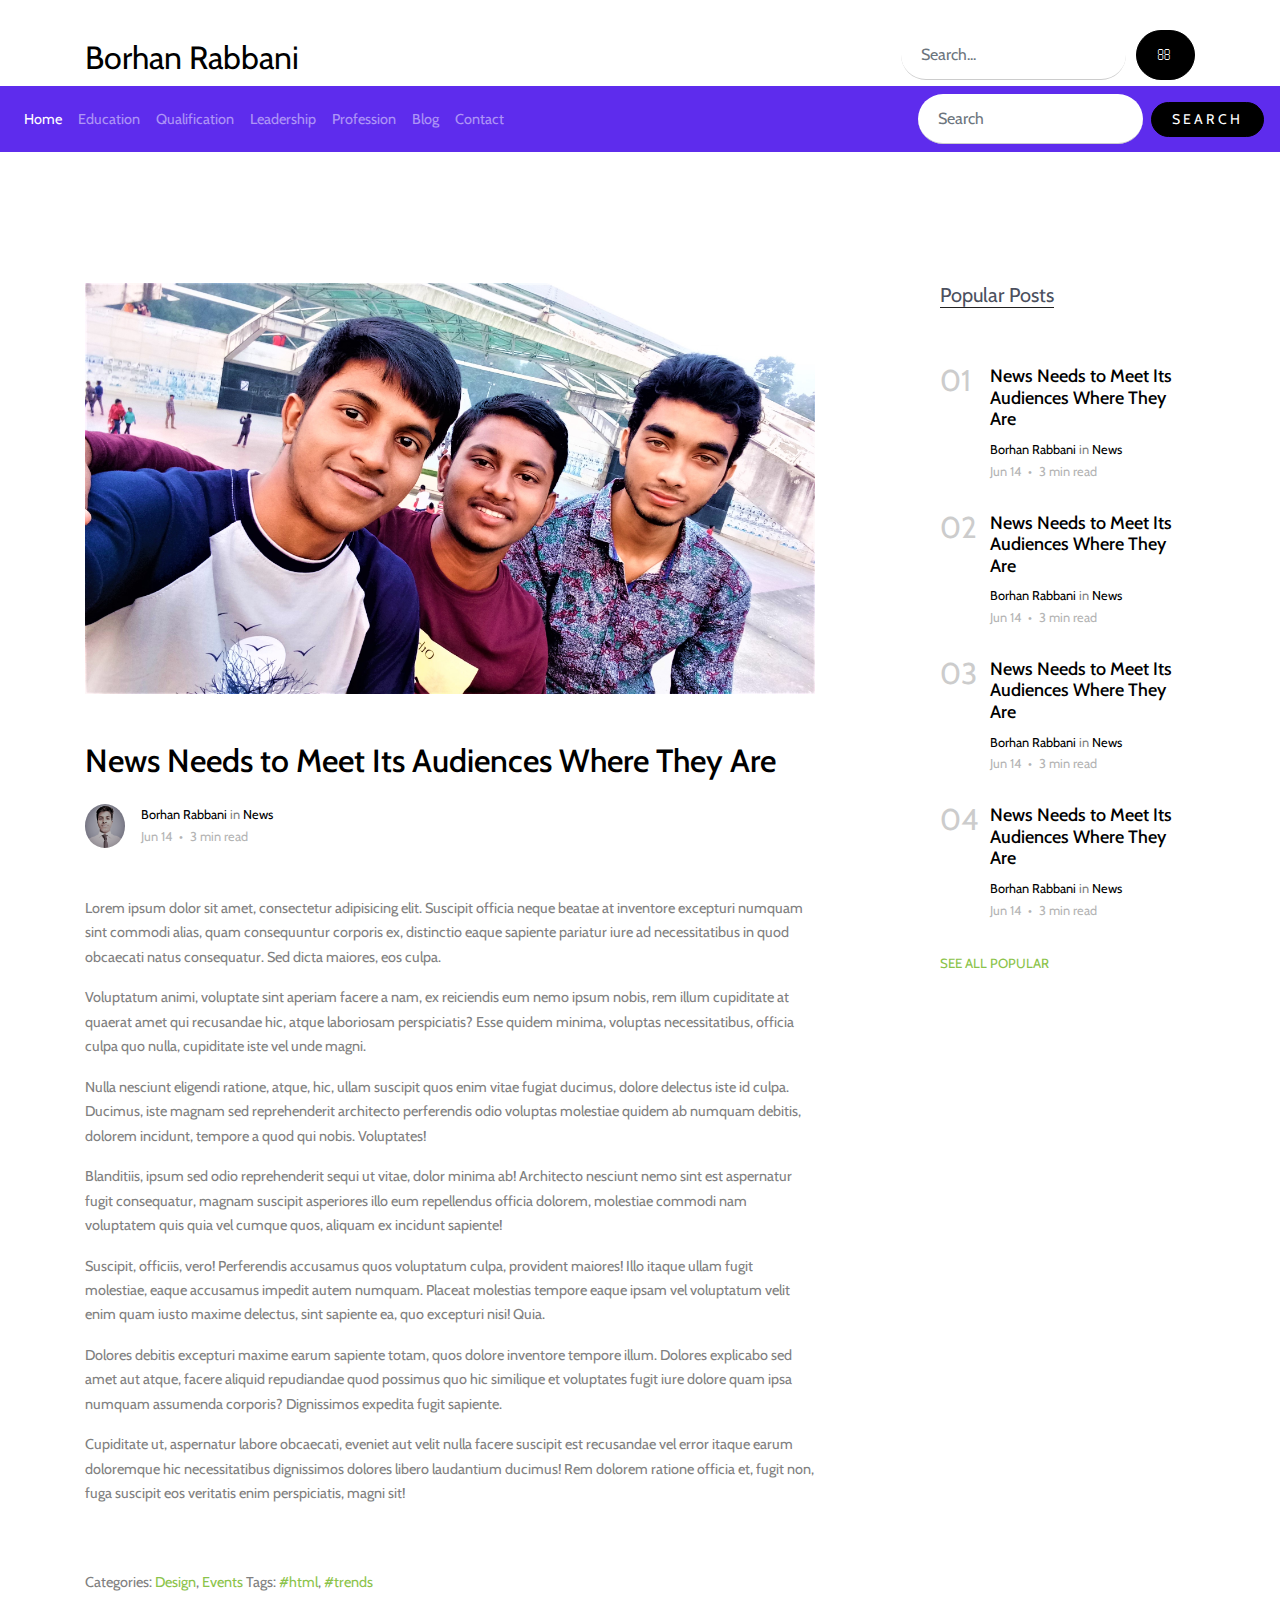
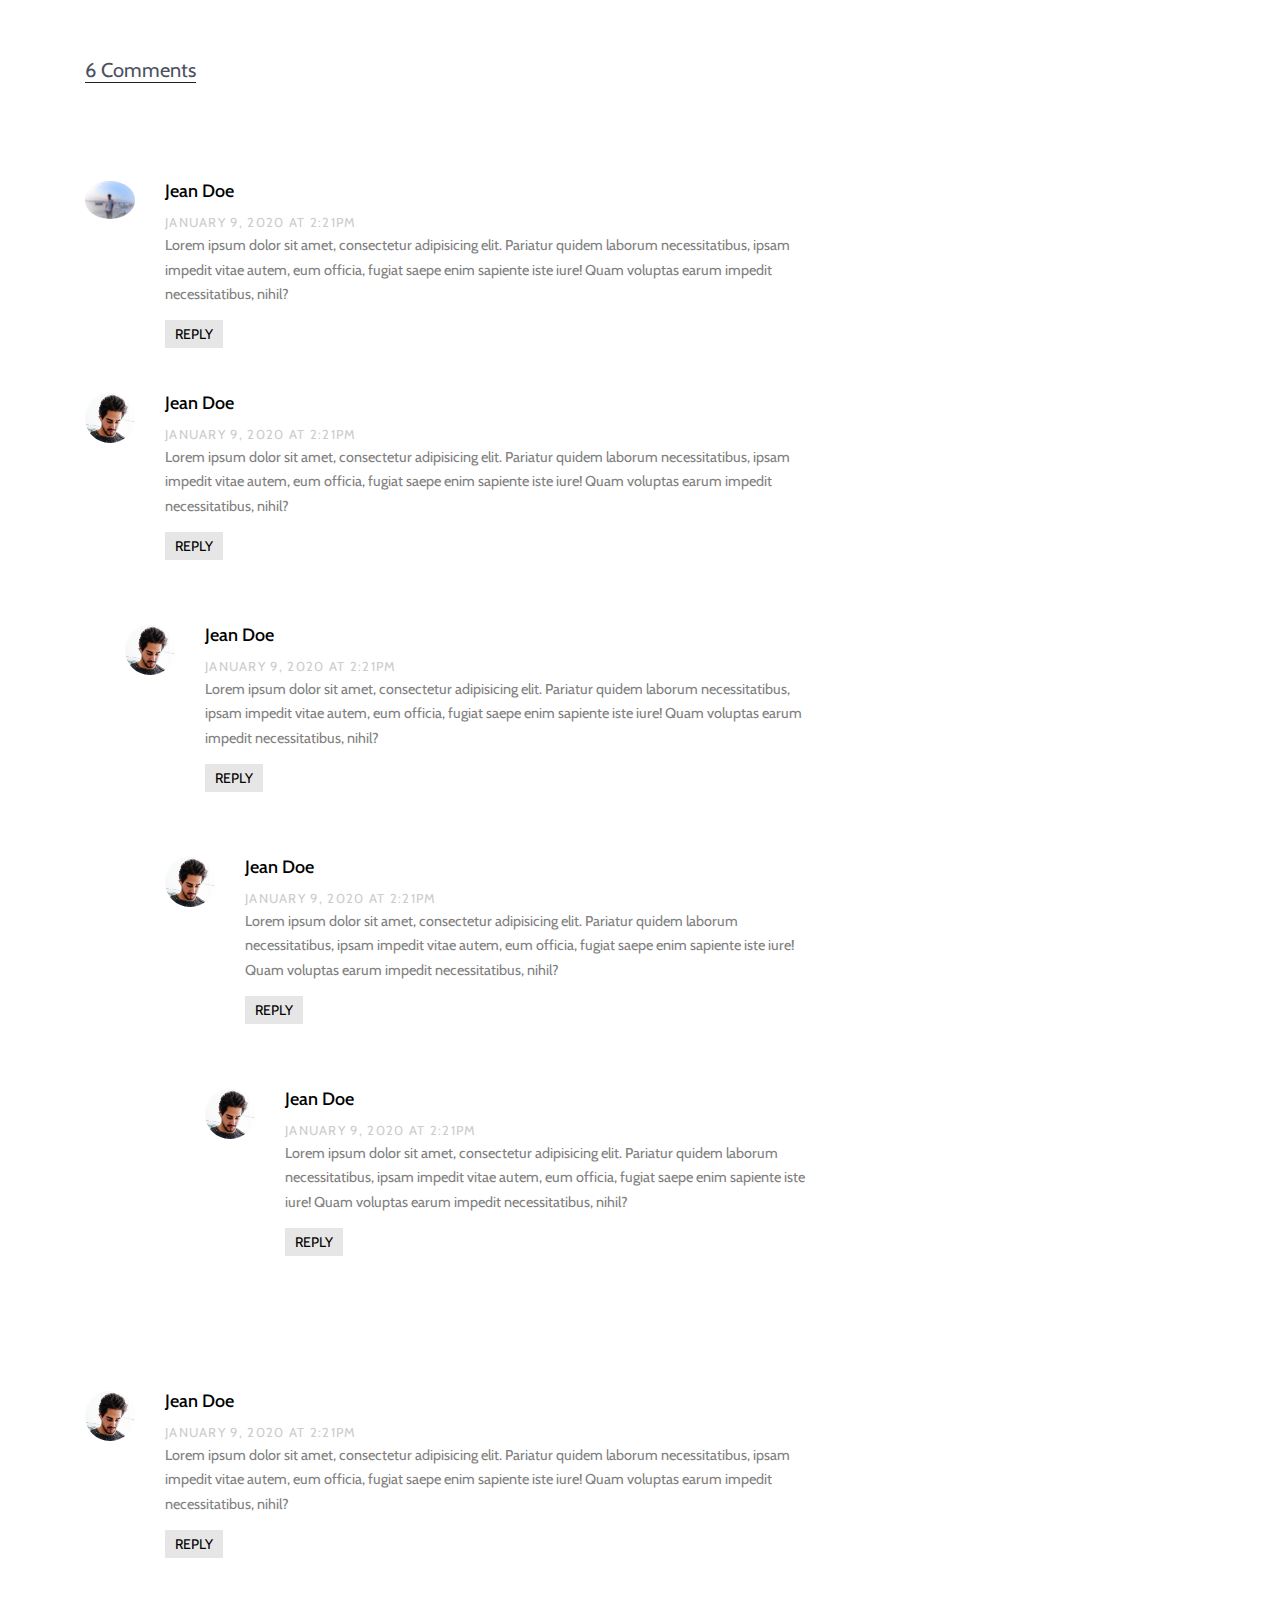
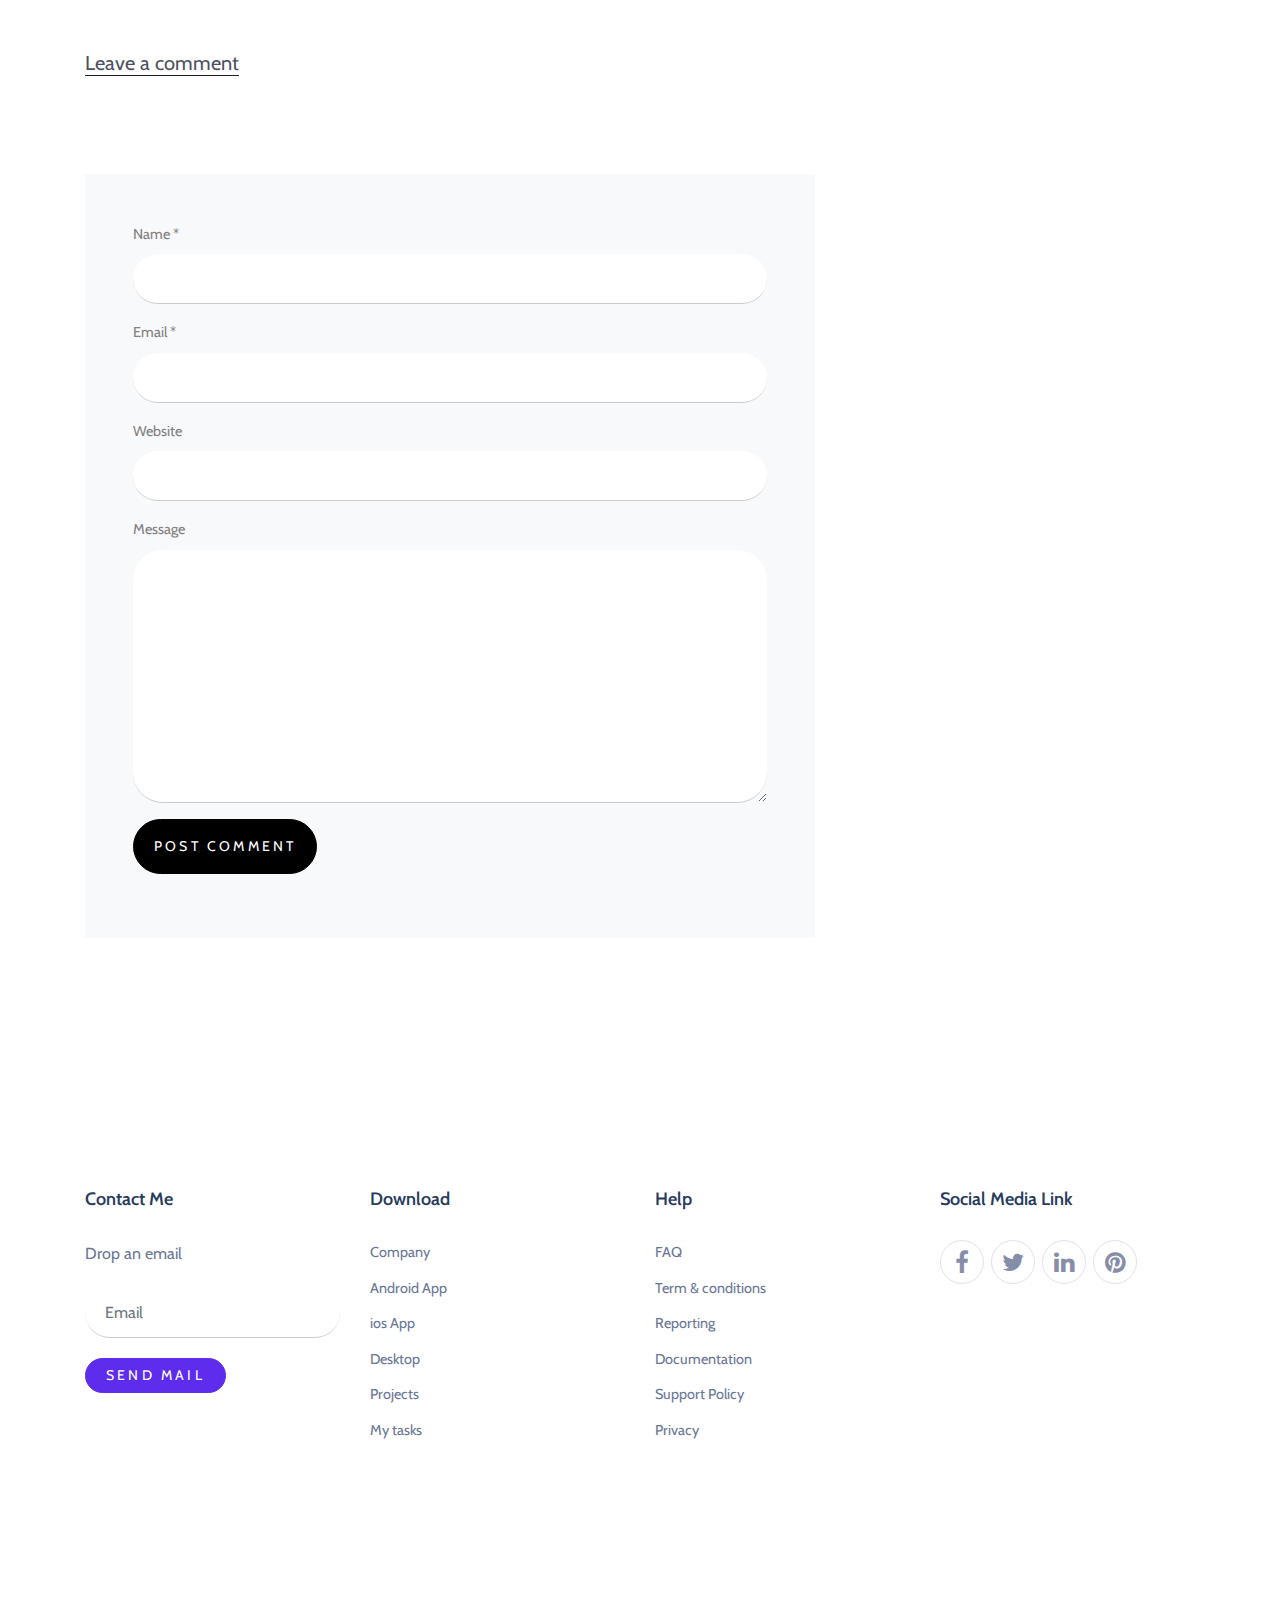
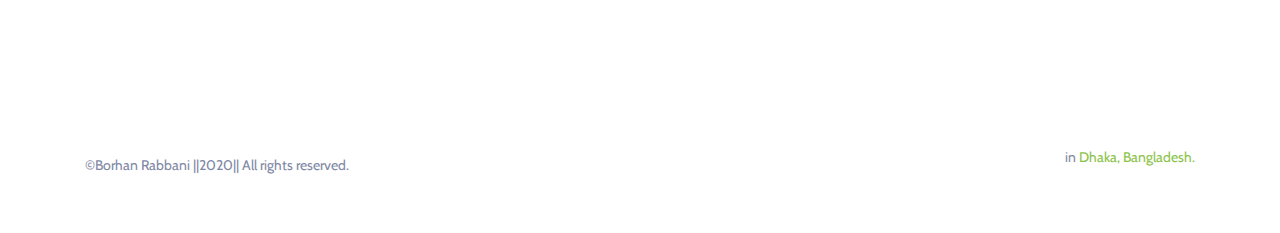
==== myblog.html @ d3e6a99b "personal website" ====
<!doctype html>
<html lang="en">
  <head>
   <title>Borhan's Personal Website</title>
    <!-- Required meta tags -->
    <meta charset="utf-8">
    <meta name="viewport" content="width=device-width, initial-scale=1, shrink-to-fit=no">
	
  <link href="https://fonts.googleapis.com/css?family=B612+Mono|Cabin:400,700&display=swap" rel="stylesheet">

  <link rel="stylesheet" href="fonts/icomoon/style.css">

  <link rel="stylesheet" href="css/bootstrap.min.css">
  <link rel="stylesheet" href="css/jquery-ui.css">
  <link rel="stylesheet" href="css/owl.carousel.min.css">
  <link rel="stylesheet" href="css/owl.theme.default.min.css">
  <link rel="stylesheet" href="css/owl.theme.default.min.css">

  <link rel="stylesheet" href="css/jquery.fancybox.min.css">

  <link rel="stylesheet" href="css/bootstrap-datepicker.css">

  <link rel="stylesheet" href="fonts/flaticon/font/flaticon.css">

  <link rel="stylesheet" href="css/aos.css">
  <link href="css/jquery.mb.YTPlayer.min.css" media="all" rel="stylesheet" type="text/css">

  <link rel="stylesheet" href="css/style.css">

    <!-- Bootstrap CSS -->
    <link rel="stylesheet" href="https://stackpath.bootstrapcdn.com/bootstrap/4.5.0/css/bootstrap.min.css" integrity="sha384-9aIt2nRpC12Uk9gS9baDl411NQApFmC26EwAOH8WgZl5MYYxFfc+NcPb1dKGj7Sk" crossorigin="anonymous">
	<link rel="stylesheet" href="https://cdnjs.cloudflare.com/ajax/libs/font-awesome/4.7.0/css/font-awesome.min.css">
	
	<style>
		.container{
			margin-top:30px;
		}
		.border-size{
			padding:15px;
		}
		
		.dropdown-content {
		  display: none;
		  position: absolute;
		  background-color: #f9f9f9;
		  min-width: 160px;
		  box-shadow: 0px 8px 16px 0px rgba(0,0,0,0.2);
		  z-index: 1;
		}

		.dropdown-content a {
		  color: black;
		  padding: 12px 16px;
		  text-decoration: none;
		  display: block;
		  text-align: left;
		}

		.dropdown-content a:hover {background-color: #f1f1f1;}

		.dropdown:hover .dropdown-content {
		  display: block;
		}
		
		<-----------------Overly Image------------------->
		.imgdhaka {
		  position: relative;
		  width: 50%;
		}

		.overimgQ1{
		  display: block;
		  width: 100%;
		  height: 100%;
		 
		}

		.overlay{
		  position: absolute;
		  top: 0;
		  left: 0;
		  right: 0;
		  opacity: 0.9;
		  background-color: #5E2CED;
		  overflow: hidden;
		  width: 0;
		  height: 100%;
		  transition: .5s ease;
		}
		.imgdhaka:hover .overlay {
		  width: 100%;
		}

		.overly-text {
		  white-space: nowrap; 
		  color: #fff;
		  font-size: 20px;
		  position: absolute;
		  overflow: hidden;
		  top: 50%;
		  left: 50%;
		  transform: translate(-50%, -50%);
		  -ms-transform: translate(-50%, -50%);
		}
		
		
		<-----footer------>
		
body {
background: #fbfbfd;
}

nav.bg{
	background: #5E2CED;
}

}

.new_footer_area {
    background: #fbfbfd;
}


.new_footer_top {
    padding: 120px 0px 270px;
    position: relative;
      overflow-x: hidden;
}
.new_footer_area .footer_bottom {
    padding-top: 5px;
    padding-bottom: 50px;
}
.footer_bottom {
    font-size: 14px;
    font-weight: 300;
    line-height: 20px;
    color: #7f88a6;
    padding: 27px 0px;
}
.new_footer_top .company_widget p {
    font-size: 16px;
    font-weight: 300;
    line-height: 28px;
    color: #6a7695;
    margin-bottom: 20px;
}
.new_footer_top .company_widget .f_subscribe_two .btn_get {
    border-width: 1px;
    margin-top: 20px;
}
.btn_get_two:hover {
    background: transparent;
    color: #5e2ced;
}
.btn_get:hover {
    color: #fff;
    background: #6754e2;
    border-color: #6754e2;
    -webkit-box-shadow: none;
    box-shadow: none;
}
a:hover, a:focus, .btn:hover, .btn:focus, button:hover, button:focus {
    text-decoration: none;
    outline: none;
}



.new_footer_top .f_widget.about-widget .f_list li a:hover {
    color: #5e2ced;
}
.new_footer_top .f_widget.about-widget .f_list li {
    margin-bottom: 11px;
}
.f_widget.about-widget .f_list li:last-child {
    margin-bottom: 0px;
}
.f_widget.about-widget .f_list li {
    margin-bottom: 15px;
}
.f_widget.about-widget .f_list {
    margin-bottom: 0px;
}
.new_footer_top .f_social_icon a {
    width: 44px;
    height: 44px;
    line-height: 43px;
    background: transparent;
    border: 1px solid #e2e2eb;
    font-size: 24px;
}
.f_social_icon a {
    width: 46px;
    height: 46px;
    border-radius: 50%;
    font-size: 14px;
    line-height: 45px;
    color: #858da8;
    display: inline-block;
    background: #ebeef5;
    text-align: center;
    -webkit-transition: all 0.2s linear;
    -o-transition: all 0.2s linear;
    transition: all 0.2s linear;
}
.ti-facebook:before {
    content: "\e741";
}
.ti-twitter-alt:before {
    content: "\e74b";
}
.ti-vimeo-alt:before {
    content: "\e74a";
}
.ti-pinterest:before {
    content: "\e731";
}

.btn_get_two {
    -webkit-box-shadow: none;
    box-shadow: none;
    background: #5e2ced;
    border-color: #5e2ced;
    color: #fff;
}

.btn_get_two:hover {
    background: transparent;
    color: #5e2ced;
}

.new_footer_top .f_social_icon a:hover {
    background: #5e2ced;
    border-color: #5e2ced;
  color:white;
}
.new_footer_top .f_social_icon a + a {
    margin-left: 4px;
}
.new_footer_top .f-title {
    margin-bottom: 30px;
    color: #263b5e;
}
.f_600 {
    font-weight: 600;
}
.f_size_18 {
    font-size: 18px;
}
h1, h2, h3, h4, h5, h6 {
    color: #4b505e;
}
.new_footer_top .f_widget.about-widget .f_list li a {
    color: #6a7695;
}


.new_footer_top .footer_bg {
    position: absolute;
    bottom: 0;
    background: url("http://droitthemes.com/html/saasland/img/seo/footer_bg.png") no-repeat scroll center 0;
    width: 100%;
    height: 266px;
}

.new_footer_top .footer_bg .footer_bg_one {
    background: url("https://1.bp.blogspot.com/-mvKUJFGEc-k/XclCOUSvCnI/AAAAAAAAUAE/jnBSf6Fe5_8tjjlKrunLBXwceSNvPcp3wCLcBGAsYHQ/s1600/volks.gif") no-repeat center center;
    width: 330px;
    height: 105px;
  background-size:100%;
    position: absolute;
    bottom: 0;
    left: 30%;
    -webkit-animation: myfirst 22s linear infinite;
    animation: myfirst 22s linear infinite;
}

.new_footer_top .footer_bg .footer_bg_two {
    background: url("https://1.bp.blogspot.com/-hjgfxUW1o1g/Xck--XOdlxI/AAAAAAAAT_4/JWYFJl83usgRFMvRfoKkSDGd--_Sv04UQCLcBGAsYHQ/s1600/cyclist.gif") no-repeat center center;
    width: 88px;
    height: 100px;
  background-size:100%;
    bottom: 0;
    left: 38%;
    position: absolute;
    -webkit-animation: myfirst 30s linear infinite;
    animation: myfirst 30s linear infinite;
}



@-moz-keyframes myfirst {
  0% {
    left: -25%;
  }
  100% {
    left: 100%;
  }
}

@-webkit-keyframes myfirst {
  0% {
    left: -25%;
  }
  100% {
    left: 100%;
  }
}

@keyframes myfirst {
  0% {
    left: -25%;
  }
  100% {
    left: 100%;
  }
}

/*************footer End*****************/


	</style>
   
  </head>
  <body>
  
	<div class="container">
        <div class="row align-items-center">
          <div class="col-12 col-lg-6 d-flex">
            <a href="index.html" class="site-logo">
              <b>Borhan Rabbani</b>
            </a>

            

          </div>
          <div class="col-12 col-lg-6 ml-auto d-flex">
            <div class="ml-md-auto top-social d-none d-lg-inline-block">
              <a href="#" class="d-inline-block p-3"><span class="icon-facebook"></span></a>
                <a href="#" class="d-inline-block p-3"><span class="icon-twitter"></span></a>
                <a href="#" class="d-inline-block p-3"><span class="icon-instagram"></span></a>
            </div>
            <form action="#" class="search-form d-inline-block">

              <div class="d-flex">
                <input type="email" class="form-control" placeholder="Search...">
                <button type="submit" class="btn btn-secondary" ><span class="icon-search"></span></button>
              </div>
            </form>

            
          </div>
          <div class="col-6 d-block d-lg-none text-right">
            
          </div>
        </div>
    </div>
		<nav class="navbar navbar-expand-lg navbar-dark bg sticky-top">
		  <button class="navbar-toggler" type="button" data-toggle="collapse" data-target="#navbarTogglerDemo03" aria-controls="navbarTogglerDemo03" aria-expanded="false" aria-label="Toggle navigation">
			<span class="navbar-toggler-icon"></span>
		  </button>

			<div class="collapse navbar-collapse" id="navbarTogglerDemo03">
				<ul class="navbar-nav mr-auto mt-2 mt-lg-0">
					<li class="nav-item active">
						<a class="nav-link" href="index.html">Home <span class="sr-only">(current)</span></a>
					</li>
					<li class="nav-item">
						<a class="nav-link" href="index.html#education">Education</a>
					</li>
					<li class="nav-item">
						<a class="nav-link" href="index.html#qualification">Qualification</a>
					</li>
					<li class="nav-item">
						<a class="nav-link" href="index.html#leadership">Leadership</a>
					</li>
					  
					<li class="nav-item dropdown">
						<a href="javascript:void(0)" class="nav-link dropbtn">Profession</a>
						<div class="dropdown-content">
							<a href="index.html#programming-pro"> Programming</a>
							<a href="index.html#teaching"> Teaching</a>
							<a href="index.html#business"> Business</a>
						</div>
					</li>
										  
					<li class="nav-item">
						<a class="nav-link" href="myblog.html">Blog</a>
					</li>
					<li class="nav-item">
						<a class="nav-link" href="#contact">Contact</a>
					</li>
				</ul>
				
				<form class="form-inline my-2 my-lg-0">
				  <input class="form-control mr-sm-2" type="search" placeholder="Search" aria-label="Search">
				  <button class="btn btn-outline-light my-2 my-sm-0" type="submit">Search</button>
				</form>
			</div>
		</nav>
		  
	 <div class="site-section">
      <div class="container">
        <div class="row">
          <div class="col-lg-8 single-content">
            
            <p class="mb-5">
              <img src="images/me&myfriends.jpg" alt="Image" class="img-fluid">
            </p>  
            <h1 class="mb-4">
              News Needs to Meet Its Audiences Where They Are
            </h1>
            <div class="post-meta d-flex mb-5">
              <div class="bio-pic mr-3">
                <img src="images/Borhan CV.jpg" alt="Image" class="img-fluidid">
              </div>
              <div class="vcard">
                <span class="d-block"><a href="#">Borhan Rabbani</a> in <a href="#">News</a></span>
                <span class="date-read">Jun 14 <span class="mx-1">&bullet;</span> 3 min read <span class="icon-star2"></span></span>
              </div>
            </div>

            <p>Lorem ipsum dolor sit amet, consectetur adipisicing elit. Suscipit officia neque beatae at inventore excepturi numquam sint commodi alias, quam consequuntur corporis ex, distinctio eaque sapiente pariatur iure ad necessitatibus in quod obcaecati natus consequatur. Sed dicta maiores, eos culpa.</p>
            <p>Voluptatum animi, voluptate sint aperiam facere a nam, ex reiciendis eum nemo ipsum nobis, rem illum cupiditate at quaerat amet qui recusandae hic, atque laboriosam perspiciatis? Esse quidem minima, voluptas necessitatibus, officia culpa quo nulla, cupiditate iste vel unde magni.</p>
            <p>Nulla nesciunt eligendi ratione, atque, hic, ullam suscipit quos enim vitae fugiat ducimus, dolore delectus iste id culpa. Ducimus, iste magnam sed reprehenderit architecto perferendis odio voluptas molestiae quidem ab numquam debitis, dolorem incidunt, tempore a quod qui nobis. Voluptates!</p>
            <p>Blanditiis, ipsum sed odio reprehenderit sequi ut vitae, dolor minima ab! Architecto nesciunt nemo sint est aspernatur fugit consequatur, magnam suscipit asperiores illo eum repellendus officia dolorem, molestiae commodi nam voluptatem quis quia vel cumque quos, aliquam ex incidunt sapiente!</p>
            <p>Suscipit, officiis, vero! Perferendis accusamus quos voluptatum culpa, provident maiores! Illo itaque ullam fugit molestiae, eaque accusamus impedit autem numquam. Placeat molestias tempore eaque ipsam vel voluptatum velit enim quam iusto maxime delectus, sint sapiente ea, quo excepturi nisi! Quia.</p>
            <p>Dolores debitis excepturi maxime earum sapiente totam, quos dolore inventore tempore illum. Dolores explicabo sed amet aut atque, facere aliquid repudiandae quod possimus quo hic similique et voluptates fugit iure dolore quam ipsa numquam assumenda corporis? Dignissimos expedita fugit sapiente.</p>
            <p>Cupiditate ut, aspernatur labore obcaecati, eveniet aut velit nulla facere suscipit est recusandae vel error itaque earum doloremque hic necessitatibus dignissimos dolores libero laudantium ducimus! Rem dolorem ratione officia et, fugit non, fuga suscipit eos veritatis enim perspiciatis, magni sit!</p>



            <div class="pt-5">
                    <p>Categories:  <a href="#">Design</a>, <a href="#">Events</a>  Tags: <a href="#">#html</a>, <a href="#">#trends</a></p>
                  </div>
      
      
                  <div class="pt-5">
                    <div class="section-title">
                      <h2 class="mb-5">6 Comments</h2>
                    </div>
                    <ul class="comment-list">
                      <li class="comment">
                        <div class="vcard bio">
                          <img src="images/karnafully-river.jpg" alt="Image placeholder">
                        </div>
                        <div class="comment-body">
                          <h3>Jean Doe</h3>
                          <div class="meta">January 9, 2020 at 2:21pm</div>
                          <p>Lorem ipsum dolor sit amet, consectetur adipisicing elit. Pariatur quidem laborum necessitatibus, ipsam impedit vitae autem, eum officia, fugiat saepe enim sapiente iste iure! Quam voluptas earum impedit necessitatibus, nihil?</p>
                          <p><a href="#" class="reply">Reply</a></p>
                        </div>
                      </li>
      
                      <li class="comment">
                        <div class="vcard bio">
                          <img src="images/person_1.jpg" alt="Image placeholder">
                        </div>
                        <div class="comment-body">
                          <h3>Jean Doe</h3>
                          <div class="meta">January 9, 2020 at 2:21pm</div>
                          <p>Lorem ipsum dolor sit amet, consectetur adipisicing elit. Pariatur quidem laborum necessitatibus, ipsam impedit vitae autem, eum officia, fugiat saepe enim sapiente iste iure! Quam voluptas earum impedit necessitatibus, nihil?</p>
                          <p><a href="#" class="reply">Reply</a></p>
                        </div>
      
                        <ul class="children">
                          <li class="comment">
                            <div class="vcard bio">
                              <img src="images/person_1.jpg" alt="Image placeholder">
                            </div>
                            <div class="comment-body">
                              <h3>Jean Doe</h3>
                              <div class="meta">January 9, 2020 at 2:21pm</div>
                              <p>Lorem ipsum dolor sit amet, consectetur adipisicing elit. Pariatur quidem laborum necessitatibus, ipsam impedit vitae autem, eum officia, fugiat saepe enim sapiente iste iure! Quam voluptas earum impedit necessitatibus, nihil?</p>
                              <p><a href="#" class="reply">Reply</a></p>
                            </div>
      
      
                            <ul class="children">
                              <li class="comment">
                                <div class="vcard bio">
                                  <img src="images/person_1.jpg" alt="Image placeholder">
                                </div>
                                <div class="comment-body">
                                  <h3>Jean Doe</h3>
                                  <div class="meta">January 9, 2020 at 2:21pm</div>
                                  <p>Lorem ipsum dolor sit amet, consectetur adipisicing elit. Pariatur quidem laborum necessitatibus, ipsam impedit vitae autem, eum officia, fugiat saepe enim sapiente iste iure! Quam voluptas earum impedit necessitatibus, nihil?</p>
                                  <p><a href="#" class="reply">Reply</a></p>
                                </div>
      
                                  <ul class="children">
                                    <li class="comment">
                                      <div class="vcard bio">
                                        <img src="images/person_1.jpg" alt="Image placeholder">
                                      </div>
                                      <div class="comment-body">
                                        <h3>Jean Doe</h3>
                                        <div class="meta">January 9, 2020 at 2:21pm</div>
                                        <p>Lorem ipsum dolor sit amet, consectetur adipisicing elit. Pariatur quidem laborum necessitatibus, ipsam impedit vitae autem, eum officia, fugiat saepe enim sapiente iste iure! Quam voluptas earum impedit necessitatibus, nihil?</p>
                                        <p><a href="#" class="reply">Reply</a></p>
                                      </div>
                                    </li>
                                  </ul>
                              </li>
                            </ul>
                          </li>
                        </ul>
                      </li>
      
                      <li class="comment">
                        <div class="vcard bio">
                          <img src="images/person_1.jpg" alt="Image placeholder">
                        </div>
                        <div class="comment-body">
                          <h3>Jean Doe</h3>
                          <div class="meta">January 9, 2020 at 2:21pm</div>
                          <p>Lorem ipsum dolor sit amet, consectetur adipisicing elit. Pariatur quidem laborum necessitatibus, ipsam impedit vitae autem, eum officia, fugiat saepe enim sapiente iste iure! Quam voluptas earum impedit necessitatibus, nihil?</p>
                          <p><a href="#" class="reply">Reply</a></p>
                        </div>
                      </li>
                    </ul>
                    <!-- END comment-list -->
                    
                    <div class="comment-form-wrap pt-5">
                      <div class="section-title">
                        <h2 class="mb-5">Leave a comment</h2>
                      </div>
                      <form action="#" class="p-5 bg-light">
                        <div class="form-group">
                          <label for="name">Name *</label>
                          <input type="text" class="form-control" id="name">
                        </div>
                        <div class="form-group">
                          <label for="email">Email *</label>
                          <input type="email" class="form-control" id="email">
                        </div>
                        <div class="form-group">
                          <label for="website">Website</label>
                          <input type="url" class="form-control" id="website">
                        </div>
      
                        <div class="form-group">
                          <label for="message">Message</label>
                          <textarea name="" id="message" cols="30" rows="10" class="form-control"></textarea>
                        </div>
                        <div class="form-group">
                          <input type="submit" value="Post Comment" class="btn btn-danger py-3">
                        </div>
      
                      </form>
                    </div>
                  </div>
          </div>


          <div class="col-lg-3 ml-auto">
            <div class="section-title">
              <h2>Popular Posts</h2>
            </div>

            <div class="trend-entry d-flex">
              <div class="number align-self-start">01</div>
              <div class="trend-contents">
                <h2><a href="myblog.html">News Needs to Meet Its Audiences Where They Are</a></h2>
                <div class="post-meta">
                  <span class="d-block"><a href="#">Borhan Rabbani</a> in <a href="#">News</a></span>
                  <span class="date-read">Jun 14 <span class="mx-1">&bullet;</span> 3 min read <span class="icon-star2"></span></span>
                </div>
              </div>
            </div>

            <div class="trend-entry d-flex">
              <div class="number align-self-start">02</div>
              <div class="trend-contents">
                <h2><a href="myblog.html">News Needs to Meet Its Audiences Where They Are</a></h2>
                <div class="post-meta">
                  <span class="d-block"><a href="#">Borhan Rabbani</a> in <a href="#">News</a></span>
                  <span class="date-read">Jun 14 <span class="mx-1">&bullet;</span> 3 min read <span class="icon-star2"></span></span>
                </div>
              </div>
            </div>

            <div class="trend-entry d-flex">
              <div class="number align-self-start">03</div>
              <div class="trend-contents">
                <h2><a href="myblog.html">News Needs to Meet Its Audiences Where They Are</a></h2>
                <div class="post-meta">
                  <span class="d-block"><a href="#">Borhan Rabbani</a> in <a href="#">News</a></span>
                  <span class="date-read">Jun 14 <span class="mx-1">&bullet;</span> 3 min read <span class="icon-star2"></span></span>
                </div>
              </div>
            </div>

            <div class="trend-entry d-flex pl-0">
              <div class="number align-self-start">04</div>
              <div class="trend-contents">
                <h2><a href="myblog.html">News Needs to Meet Its Audiences Where They Are</a></h2>
                <div class="post-meta">
                  <span class="d-block"><a href="#">Borhan Rabbani</a> in <a href="#">News</a></span>
                  <span class="date-read">Jun 14 <span class="mx-1">&bullet;</span> 3 min read <span class="icon-star2"></span></span>
                </div>
              </div>
            </div>
            
            <p>
              <a href="#" class="more">See All Popular <span class="icon-keyboard_arrow_right"></span></a>
            </p>
          </div>


        </div>
        
      </div>
    </div>
	


<footer class="new_footer_area bg_color">
            <div class="new_footer_top">
                <div class="container">
                    <div class="row">
                        <div class="col-lg-3 col-md-6">
                            <div class="f_widget company_widget wow fadeInLeft" data-wow-delay="0.2s" style="visibility: visible; animation-delay: 0.2s; animation-name: fadeInLeft;">
                                <h2 class="f-title f_600 t_color f_size_18" id="contact">Contact Me</h2>
                                <p>Drop an email</p>
                                <form action="#" class="f_subscribe_two mailchimp" method="post" novalidate="true" _lpchecked="1">
                                    <input type="text" name="EMAIL" class="form-control memail" placeholder="Email">
                                    <button class="btn btn_get btn_get_two" type="submit">Send mail</button>
                                    <p class="mchimp-errmessage" style="display: none;"></p>
                                    <p class="mchimp-sucmessage" style="display: none;"></p>
                                </form>
                            </div>
                        </div>
                        <div class="col-lg-3 col-md-6">
                            <div class="f_widget about-widget pl_70 wow fadeInLeft" data-wow-delay="0.4s" style="visibility: visible; animation-delay: 0.4s; animation-name: fadeInLeft;">
                                <h2 class="f-title f_600 t_color f_size_18">Download</h2>
                                <ul class="list-unstyled f_list">
                                    <li><a href="#">Company</a></li>
                                    <li><a href="#">Android App</a></li>
                                    <li><a href="#">ios App</a></li>
                                    <li><a href="#">Desktop</a></li>
                                    <li><a href="#">Projects</a></li>
                                    <li><a href="#">My tasks</a></li>
                                </ul>
                            </div>
                        </div>
                        <div class="col-lg-3 col-md-6">
                            <div class="f_widget about-widget pl_70 wow fadeInLeft" data-wow-delay="0.6s" style="visibility: visible; animation-delay: 0.6s; animation-name: fadeInLeft;">
                                <h2 class="f-title f_600 t_color f_size_18">Help</h2>
                                <ul class="list-unstyled f_list">
                                    <li><a href="#">FAQ</a></li>
                                    <li><a href="#">Term &amp; conditions</a></li>
                                    <li><a href="#">Reporting</a></li>
                                    <li><a href="#">Documentation</a></li>
                                    <li><a href="#">Support Policy</a></li>
                                    <li><a href="#">Privacy</a></li>
                                </ul>
                            </div>
                        </div>
                        <div class="col-lg-3 col-md-6">
                            <div class="f_widget social-widget pl_70 wow fadeInLeft" data-wow-delay="0.8s" style="visibility: visible; animation-delay: 0.8s; animation-name: fadeInLeft;">
                                <h2 class="f-title f_600 t_color f_size_18">Social Media Link</h2>
                                <div class="f_social_icon">
                                    <a href="https://www.facebook.com/Borhan.Rabbani.876/" target="_blank" class="fa fa-facebook"></a>
                                    <a href="#" class="fa fa-twitter"></a>
                                    <a href="#" class="fa fa-linkedin"></a>
                                    <a href="#" class="fa fa-pinterest"></a>
								</div>
                            </div>
                        </div>
                    </div>
                </div>
                <div class="footer_bg">
                    <div class="footer_bg_one"></div>
                    <div class="footer_bg_two"></div>
                </div>
            </div>
            <div class="footer_bottom">
                <div class="container">
                    <div class="row align-items-center">
                        <div class="col-lg-6 col-sm-7">
                            <p class="mb-0 f_200">©Borhan Rabbani ||2020|| All rights reserved.</p>
                        </div>
                        <div class="col-lg-6 col-sm-5 text-right">
                            <p><i class="icon_heart"></i> in <a href="#">Dhaka, Bangladesh.</a></p>
                        </div>
                    </div>
                </div>
            </div>
</footer>
    <!-- Optional JavaScript -->
	
	<div id="loader" class="show fullscreen"><svg class="circular" width="48px" height="48px"><circle class="path-bg" cx="24" cy="24" r="22" fill="none" stroke-width="4" stroke="#eeeeee"/><circle class="path" cx="24" cy="24" r="22" fill="none" stroke-width="4" stroke-miterlimit="10" stroke="#ff5e15"/></svg></div>

  <script src="js/jquery-3.3.1.min.js"></script>
  <script src="js/jquery-migrate-3.0.1.min.js"></script>
  <script src="js/jquery-ui.js"></script>
  <script src="js/popper.min.js"></script>
  <script src="js/bootstrap.min.js"></script>
  <script src="js/owl.carousel.min.js"></script>
  <script src="js/jquery.stellar.min.js"></script>
  <script src="js/jquery.countdown.min.js"></script>
  <script src="js/bootstrap-datepicker.min.js"></script>
  <script src="js/jquery.easing.1.3.js"></script>
  <script src="js/aos.js"></script>
  <script src="js/jquery.fancybox.min.js"></script>
  <script src="js/jquery.sticky.js"></script>
  <script src="js/jquery.mb.YTPlayer.min.js"></script>




  <script src="js/main.js"></script>
    <!-- jQuery first, then Popper.js, then Bootstrap JS -->
    <script src="https://code.jquery.com/jquery-3.5.1.slim.min.js" integrity="sha384-DfXdz2htPH0lsSSs5nCTpuj/zy4C+OGpamoFVy38MVBnE+IbbVYUew+OrCXaRkfj" crossorigin="anonymous"></script>
    <script src="https://cdn.jsdelivr.net/npm/popper.js@1.16.0/dist/umd/popper.min.js" integrity="sha384-Q6E9RHvbIyZFJoft+2mJbHaEWldlvI9IOYy5n3zV9zzTtmI3UksdQRVvoxMfooAo" crossorigin="anonymous"></script>
    <script src="https://stackpath.bootstrapcdn.com/bootstrap/4.5.0/js/bootstrap.min.js" integrity="sha384-OgVRvuATP1z7JjHLkuOU7Xw704+h835Lr+6QL9UvYjZE3Ipu6Tp75j7Bh/kR0JKI" crossorigin="anonymous"></script>
  </body>
</html>
---- fonts/icomoon/style.css ----
@font-face {
  font-family: 'icomoon';
  src:  url('fonts/icomoon.eot?10si43');
  src:  url('fonts/icomoon.eot?10si43#iefix') format('embedded-opentype'),
    url('fonts/icomoon.ttf?10si43') format('truetype'),
    url('fonts/icomoon.woff?10si43') format('woff'),
    url('fonts/icomoon.svg?10si43#icomoon') format('svg');
  font-weight: normal;
  font-style: normal;
}

[class^="icon-"], [class*=" icon-"] {
  /* use !important to prevent issues with browser extensions that change fonts */
  font-family: 'icomoon' !important;
  speak: none;
  font-style: normal;
  font-weight: normal;
  font-variant: normal;
  text-transform: none;
  line-height: 1;

  /* Better Font Rendering =========== */
  -webkit-font-smoothing: antialiased;
  -moz-osx-font-smoothing: grayscale;
}

.icon-asterisk:before {
  content: "\f069";
}
.icon-plus:before {
  content: "\f067";
}
.icon-question:before {
  content: "\f128";
}
.icon-minus:before {
  content: "\f068";
}
.icon-glass:before {
  content: "\f000";
}
.icon-music:before {
  content: "\f001";
}
.icon-search:before {
  content: "\f002";
}
.icon-envelope-o:before {
  content: "\f003";
}
.icon-heart:before {
  content: "\f004";
}
.icon-star:before {
  content: "\f005";
}
.icon-star-o:before {
  content: "\f006";
}
.icon-user:before {
  content: "\f007";
}
.icon-film:before {
  content: "\f008";
}
.icon-th-large:before {
  content: "\f009";
}
.icon-th:before {
  content: "\f00a";
}
.icon-th-list:before {
  content: "\f00b";
}
.icon-check:before {
  content: "\f00c";
}
.icon-close:before {
  content: "\f00d";
}
.icon-remove:before {
  content: "\f00d";
}
.icon-times:before {
  content: "\f00d";
}
.icon-search-plus:before {
  content: "\f00e";
}
.icon-search-minus:before {
  content: "\f010";
}
.icon-power-off:before {
  content: "\f011";
}
.icon-signal:before {
  content: "\f012";
}
.icon-cog:before {
  content: "\f013";
}
.icon-gear:before {
  content: "\f013";
}
.icon-trash-o:before {
  content: "\f014";
}
.icon-home:before {
  content: "\f015";
}
.icon-file-o:before {
  content: "\f016";
}
.icon-clock-o:before {
  content: "\f017";
}
.icon-road:before {
  content: "\f018";
}
.icon-download:before {
  content: "\f019";
}
.icon-arrow-circle-o-down:before {
  content: "\f01a";
}
.icon-arrow-circle-o-up:before {
  content: "\f01b";
}
.icon-inbox:before {
  content: "\f01c";
}
.icon-play-circle-o:before {
  content: "\f01d";
}
.icon-repeat:before {
  content: "\f01e";
}
.icon-rotate-right:before {
  content: "\f01e";
}
.icon-refresh:before {
  content: "\f021";
}
.icon-list-alt:before {
  content: "\f022";
}
.icon-lock:before {
  content: "\f023";
}
.icon-flag:before {
  content: "\f024";
}
.icon-headphones:before {
  content: "\f025";
}
.icon-volume-off:before {
  content: "\f026";
}
.icon-volume-down:before {
  content: "\f027";
}
.icon-volume-up:before {
  content: "\f028";
}
.icon-qrcode:before {
  content: "\f029";
}
.icon-barcode:before {
  content: "\f02a";
}
.icon-tag:before {
  content: "\f02b";
}
.icon-tags:before {
  content: "\f02c";
}
.icon-book:before {
  content: "\f02d";
}
.icon-bookmark:before {
  content: "\f02e";
}
.icon-print:before {
  content: "\f02f";
}
.icon-camera:before {
  content: "\f030";
}
.icon-font:before {
  content: "\f031";
}
.icon-bold:before {
  content: "\f032";
}
.icon-italic:before {
  content: "\f033";
}
.icon-text-height:before {
  content: "\f034";
}
.icon-text-width:before {
  content: "\f035";
}
.icon-align-left:before {
  content: "\f036";
}
.icon-align-center:before {
  content: "\f037";
}
.icon-align-right:before {
  content: "\f038";
}
.icon-align-justify:before {
  content: "\f039";
}
.icon-list:before {
  content: "\f03a";
}
.icon-dedent:before {
  content: "\f03b";
}
.icon-outdent:before {
  content: "\f03b";
}
.icon-indent:before {
  content: "\f03c";
}
.icon-video-camera:before {
  content: "\f03d";
}
.icon-image:before {
  content: "\f03e";
}
.icon-photo:before {
  content: "\f03e";
}
.icon-picture-o:before {
  content: "\f03e";
}
.icon-pencil:before {
  content: "\f040";
}
.icon-map-marker:before {
  content: "\f041";
}
.icon-adjust:before {
  content: "\f042";
}
.icon-tint:before {
  content: "\f043";
}
.icon-edit:before {
  content: "\f044";
}
.icon-pencil-square-o:before {
  content: "\f044";
}
.icon-share-square-o:before {
  content: "\f045";
}
.icon-check-square-o:before {
  content: "\f046";
}
.icon-arrows:before {
  content: "\f047";
}
.icon-step-backward:before {
  content: "\f048";
}
.icon-fast-backward:before {
  content: "\f049";
}
.icon-backward:before {
  content: "\f04a";
}
.icon-play:before {
  content: "\f04b";
}
.icon-pause:before {
  content: "\f04c";
}
.icon-stop:before {
  content: "\f04d";
}
.icon-forward:before {
  content: "\f04e";
}
.icon-fast-forward:before {
  content: "\f050";
}
.icon-step-forward:before {
  content: "\f051";
}
.icon-eject:before {
  content: "\f052";
}
.icon-chevron-left:before {
  content: "\f053";
}
.icon-chevron-right:before {
  content: "\f054";
}
.icon-plus-circle:before {
  content: "\f055";
}
.icon-minus-circle:before {
  content: "\f056";
}
.icon-times-circle:before {
  content: "\f057";
}
.icon-check-circle:before {
  content: "\f058";
}
.icon-question-circle:before {
  content: "\f059";
}
.icon-info-circle:before {
  content: "\f05a";
}
.icon-crosshairs:before {
  content: "\f05b";
}
.icon-times-circle-o:before {
  content: "\f05c";
}
.icon-check-circle-o:before {
  content: "\f05d";
}
.icon-ban:before {
  content: "\f05e";
}
.icon-arrow-left:before {
  content: "\f060";
}
.icon-arrow-right:before {
  content: "\f061";
}
.icon-arrow-up:before {
  content: "\f062";
}
.icon-arrow-down:before {
  content: "\f063";
}
.icon-mail-forward:before {
  content: "\f064";
}
.icon-share:before {
  content: "\f064";
}
.icon-expand:before {
  content: "\f065";
}
.icon-compress:before {
  content: "\f066";
}
.icon-exclamation-circle:before {
  content: "\f06a";
}
.icon-gift:before {
  content: "\f06b";
}
.icon-leaf:before {
  content: "\f06c";
}
.icon-fire:before {
  content: "\f06d";
}
.icon-eye:before {
  content: "\f06e";
}
.icon-eye-slash:before {
  content: "\f070";
}
.icon-exclamation-triangle:before {
  content: "\f071";
}
.icon-warning:before {
  content: "\f071";
}
.icon-plane:before {
  content: "\f072";
}
.icon-calendar:before {
  content: "\f073";
}
.icon-random:before {
  content: "\f074";
}
.icon-comment:before {
  content: "\f075";
}
.icon-magnet:before {
  content: "\f076";
}
.icon-chevron-up:before {
  content: "\f077";
}
.icon-chevron-down:before {
  content: "\f078";
}
.icon-retweet:before {
  content: "\f079";
}
.icon-shopping-cart:before {
  content: "\f07a";
}
.icon-folder:before {
  content: "\f07b";
}
.icon-folder-open:before {
  content: "\f07c";
}
.icon-arrows-v:before {
  content: "\f07d";
}
.icon-arrows-h:before {
  content: "\f07e";
}
.icon-bar-chart:before {
  content: "\f080";
}
.icon-bar-chart-o:before {
  content: "\f080";
}
.icon-twitter-square:before {
  content: "\f081";
}
.icon-facebook-square:before {
  content: "\f082";
}
.icon-camera-retro:before {
  content: "\f083";
}
.icon-key:before {
  content: "\f084";
}
.icon-cogs:before {
  content: "\f085";
}
.icon-gears:before {
  content: "\f085";
}
.icon-comments:before {
  content: "\f086";
}
.icon-thumbs-o-up:before {
  content: "\f087";
}
.icon-thumbs-o-down:before {
  content: "\f088";
}
.icon-star-half:before {
  content: "\f089";
}
.icon-heart-o:before {
  content: "\f08a";
}
.icon-sign-out:before {
  content: "\f08b";
}
.icon-linkedin-square:before {
  content: "\f08c";
}
.icon-thumb-tack:before {
  content: "\f08d";
}
.icon-external-link:before {
  content: "\f08e";
}
.icon-sign-in:before {
  content: "\f090";
}
.icon-trophy:before {
  content: "\f091";
}
.icon-github-square:before {
  content: "\f092";
}
.icon-upload:before {
  content: "\f093";
}
.icon-lemon-o:before {
  content: "\f094";
}
.icon-phone:before {
  content: "\f095";
}
.icon-square-o:before {
  content: "\f096";
}
.icon-bookmark-o:before {
  content: "\f097";
}
.icon-phone-square:before {
  content: "\f098";
}
.icon-twitter:before {
  content: "\f099";
}
.icon-facebook:before {
  content: "\f09a";
}
.icon-facebook-f:before {
  content: "\f09a";
}
.icon-github:before {
  content: "\f09b";
}
.icon-unlock:before {
  content: "\f09c";
}
.icon-credit-card:before {
  content: "\f09d";
}
.icon-feed:before {
  content: "\f09e";
}
.icon-rss:before {
  content: "\f09e";
}
.icon-hdd-o:before {
  content: "\f0a0";
}
.icon-bullhorn:before {
  content: "\f0a1";
}
.icon-bell-o:before {
  content: "\f0a2";
}
.icon-certificate:before {
  content: "\f0a3";
}
.icon-hand-o-right:before {
  content: "\f0a4";
}
.icon-hand-o-left:before {
  content: "\f0a5";
}
.icon-hand-o-up:before {
  content: "\f0a6";
}
.icon-hand-o-down:before {
  content: "\f0a7";
}
.icon-arrow-circle-left:before {
  content: "\f0a8";
}
.icon-arrow-circle-right:before {
  content: "\f0a9";
}
.icon-arrow-circle-up:before {
  content: "\f0aa";
}
.icon-arrow-circle-down:before {
  content: "\f0ab";
}
.icon-globe:before {
  content: "\f0ac";
}
.icon-wrench:before {
  content: "\f0ad";
}
.icon-tasks:before {
  content: "\f0ae";
}
.icon-filter:before {
  content: "\f0b0";
}
.icon-briefcase:before {
  content: "\f0b1";
}
.icon-arrows-alt:before {
  content: "\f0b2";
}
.icon-group:before {
  content: "\f0c0";
}
.icon-users:before {
  content: "\f0c0";
}
.icon-chain:before {
  content: "\f0c1";
}
.icon-link:before {
  content: "\f0c1";
}
.icon-cloud:before {
  content: "\f0c2";
}
.icon-flask:before {
  content: "\f0c3";
}
.icon-cut:before {
  content: "\f0c4";
}
.icon-scissors:before {
  content: "\f0c4";
}
.icon-copy:before {
  content: "\f0c5";
}
.icon-files-o:before {
  content: "\f0c5";
}
.icon-paperclip:before {
  content: "\f0c6";
}
.icon-floppy-o:before {
  content: "\f0c7";
}
.icon-save:before {
  content: "\f0c7";
}
.icon-square:before {
  content: "\f0c8";
}
.icon-bars:before {
  content: "\f0c9";
}
.icon-navicon:before {
  content: "\f0c9";
}
.icon-reorder:before {
  content: "\f0c9";
}
.icon-list-ul:before {
  content: "\f0ca";
}
.icon-list-ol:before {
  content: "\f0cb";
}
.icon-strikethrough:before {
  content: "\f0cc";
}
.icon-underline:before {
  content: "\f0cd";
}
.icon-table:before {
  content: "\f0ce";
}
.icon-magic:before {
  content: "\f0d0";
}
.icon-truck:before {
  content: "\f0d1";
}
.icon-pinterest:before {
  content: "\f0d2";
}
.icon-pinterest-square:before {
  content: "\f0d3";
}
.icon-google-plus-square:before {
  content: "\f0d4";
}
.icon-google-plus:before {
  content: "\f0d5";
}
.icon-money:before {
  content: "\f0d6";
}
.icon-caret-down:before {
  content: "\f0d7";
}
.icon-caret-up:before {
  content: "\f0d8";
}
.icon-caret-left:before {
  content: "\f0d9";
}
.icon-caret-right:before {
  content: "\f0da";
}
.icon-columns:before {
  content: "\f0db";
}
.icon-sort:before {
  content: "\f0dc";
}
.icon-unsorted:before {
  content: "\f0dc";
}
.icon-sort-desc:before {
  content: "\f0dd";
}
.icon-sort-down:before {
  content: "\f0dd";
}
.icon-sort-asc:before {
  content: "\f0de";
}
.icon-sort-up:before {
  content: "\f0de";
}
.icon-envelope:before {
  content: "\f0e0";
}
.icon-linkedin:before {
  content: "\f0e1";
}
.icon-rotate-left:before {
  content: "\f0e2";
}
.icon-undo:before {
  content: "\f0e2";
}
.icon-gavel:before {
  content: "\f0e3";
}
.icon-legal:before {
  content: "\f0e3";
}
.icon-dashboard:before {
  content: "\f0e4";
}
.icon-tachometer:before {
  content: "\f0e4";
}
.icon-comment-o:before {
  content: "\f0e5";
}
.icon-comments-o:before {
  content: "\f0e6";
}
.icon-bolt:before {
  content: "\f0e7";
}
.icon-flash:before {
  content: "\f0e7";
}
.icon-sitemap:before {
  content: "\f0e8";
}
.icon-umbrella:before {
  content: "\f0e9";
}
.icon-clipboard:before {
  content: "\f0ea";
}
.icon-paste:before {
  content: "\f0ea";
}
.icon-lightbulb-o:before {
  content: "\f0eb";
}
.icon-exchange:before {
  content: "\f0ec";
}
.icon-cloud-download:before {
  content: "\f0ed";
}
.icon-cloud-upload:before {
  content: "\f0ee";
}
.icon-user-md:before {
  content: "\f0f0";
}
.icon-stethoscope:before {
  content: "\f0f1";
}
.icon-suitcase:before {
  content: "\f0f2";
}
.icon-bell:before {
  content: "\f0f3";
}
.icon-coffee:before {
  content: "\f0f4";
}
.icon-cutlery:before {
  content: "\f0f5";
}
.icon-file-text-o:before {
  content: "\f0f6";
}
.icon-building-o:before {
  content: "\f0f7";
}
.icon-hospital-o:before {
  content: "\f0f8";
}
.icon-ambulance:before {
  content: "\f0f9";
}
.icon-medkit:before {
  content: "\f0fa";
}
.icon-fighter-jet:before {
  content: "\f0fb";
}
.icon-beer:before {
  content: "\f0fc";
}
.icon-h-square:before {
  content: "\f0fd";
}
.icon-plus-square:before {
  content: "\f0fe";
}
.icon-angle-double-left:before {
  content: "\f100";
}
.icon-angle-double-right:before {
  content: "\f101";
}
.icon-angle-double-up:before {
  content: "\f102";
}
.icon-angle-double-down:before {
  content: "\f103";
}
.icon-angle-left:before {
  content: "\f104";
}
.icon-angle-right:before {
  content: "\f105";
}
.icon-angle-up:before {
  content: "\f106";
}
.icon-angle-down:before {
  content: "\f107";
}
.icon-desktop:before {
  content: "\f108";
}
.icon-laptop:before {
  content: "\f109";
}
.icon-tablet:before {
  content: "\f10a";
}
.icon-mobile:before {
  content: "\f10b";
}
.icon-mobile-phone:before {
  content: "\f10b";
}
.icon-circle-o:before {
  content: "\f10c";
}
.icon-quote-left:before {
  content: "\f10d";
}
.icon-quote-right:before {
  content: "\f10e";
}
.icon-spinner:before {
  content: "\f110";
}
.icon-circle:before {
  content: "\f111";
}
.icon-mail-reply:before {
  content: "\f112";
}
.icon-reply:before {
  content: "\f112";
}
.icon-github-alt:before {
  content: "\f113";
}
.icon-folder-o:before {
  content: "\f114";
}
.icon-folder-open-o:before {
  content: "\f115";
}
.icon-smile-o:before {
  content: "\f118";
}
.icon-frown-o:before {
  content: "\f119";
}
.icon-meh-o:before {
  content: "\f11a";
}
.icon-gamepad:before {
  content: "\f11b";
}
.icon-keyboard-o:before {
  content: "\f11c";
}
.icon-flag-o:before {
  content: "\f11d";
}
.icon-flag-checkered:before {
  content: "\f11e";
}
.icon-terminal:before {
  content: "\f120";
}
.icon-code:before {
  content: "\f121";
}
.icon-mail-reply-all:before {
  content: "\f122";
}
.icon-reply-all:before {
  content: "\f122";
}
.icon-star-half-empty:before {
  content: "\f123";
}
.icon-star-half-full:before {
  content: "\f123";
}
.icon-star-half-o:before {
  content: "\f123";
}
.icon-location-arrow:before {
  content: "\f124";
}
.icon-crop:before {
  content: "\f125";
}
.icon-code-fork:before {
  content: "\f126";
}
.icon-chain-broken:before {
  content: "\f127";
}
.icon-unlink:before {
  content: "\f127";
}
.icon-info:before {
  content: "\f129";
}
.icon-exclamation:before {
  content: "\f12a";
}
.icon-superscript:before {
  content: "\f12b";
}
.icon-subscript:before {
  content: "\f12c";
}
.icon-eraser:before {
  content: "\f12d";
}
.icon-puzzle-piece:before {
  content: "\f12e";
}
.icon-microphone:before {
  content: "\f130";
}
.icon-microphone-slash:before {
  content: "\f131";
}
.icon-shield:before {
  content: "\f132";
}
.icon-calendar-o:before {
  content: "\f133";
}
.icon-fire-extinguisher:before {
  content: "\f134";
}
.icon-rocket:before {
  content: "\f135";
}
.icon-maxcdn:before {
  content: "\f136";
}
.icon-chevron-circle-left:before {
  content: "\f137";
}
.icon-chevron-circle-right:before {
  content: "\f138";
}
.icon-chevron-circle-up:before {
  content: "\f139";
}
.icon-chevron-circle-down:before {
  content: "\f13a";
}
.icon-html5:before {
  content: "\f13b";
}
.icon-css3:before {
  content: "\f13c";
}
.icon-anchor:before {
  content: "\f13d";
}
.icon-unlock-alt:before {
  content: "\f13e";
}
.icon-bullseye:before {
  content: "\f140";
}
.icon-ellipsis-h:before {
  content: "\f141";
}
.icon-ellipsis-v:before {
  content: "\f142";
}
.icon-rss-square:before {
  content: "\f143";
}
.icon-play-circle:before {
  content: "\f144";
}
.icon-ticket:before {
  content: "\f145";
}
.icon-minus-square:before {
  content: "\f146";
}
.icon-minus-square-o:before {
  content: "\f147";
}
.icon-level-up:before {
  content: "\f148";
}
.icon-level-down:before {
  content: "\f149";
}
.icon-check-square:before {
  content: "\f14a";
}
.icon-pencil-square:before {
  content: "\f14b";
}
.icon-external-link-square:before {
  content: "\f14c";
}
.icon-share-square:before {
  content: "\f14d";
}
.icon-compass:before {
  content: "\f14e";
}
.icon-caret-square-o-down:before {
  content: "\f150";
}
.icon-toggle-down:before {
  content: "\f150";
}
.icon-caret-square-o-up:before {
  content: "\f151";
}
.icon-toggle-up:before {
  content: "\f151";
}
.icon-caret-square-o-right:before {
  content: "\f152";
}
.icon-toggle-right:before {
  content: "\f152";
}
.icon-eur:before {
  content: "\f153";
}
.icon-euro:before {
  content: "\f153";
}
.icon-gbp:before {
  content: "\f154";
}
.icon-dollar:before {
  content: "\f155";
}
.icon-usd:before {
  content: "\f155";
}
.icon-inr:before {
  content: "\f156";
}
.icon-rupee:before {
  content: "\f156";
}
.icon-cny:before {
  content: "\f157";
}
.icon-jpy:before {
  content: "\f157";
}
.icon-rmb:before {
  content: "\f157";
}
.icon-yen:before {
  content: "\f157";
}
.icon-rouble:before {
  content: "\f158";
}
.icon-rub:before {
  content: "\f158";
}
.icon-ruble:before {
  content: "\f158";
}
.icon-krw:before {
  content: "\f159";
}
.icon-won:before {
  content: "\f159";
}
.icon-bitcoin:before {
  content: "\f15a";
}
.icon-btc:before {
  content: "\f15a";
}
.icon-file:before {
  content: "\f15b";
}
.icon-file-text:before {
  content: "\f15c";
}
.icon-sort-alpha-asc:before {
  content: "\f15d";
}
.icon-sort-alpha-desc:before {
  content: "\f15e";
}
.icon-sort-amount-asc:before {
  content: "\f160";
}
.icon-sort-amount-desc:before {
  content: "\f161";
}
.icon-sort-numeric-asc:before {
  content: "\f162";
}
.icon-sort-numeric-desc:before {
  content: "\f163";
}
.icon-thumbs-up:before {
  content: "\f164";
}
.icon-thumbs-down:before {
  content: "\f165";
}
.icon-youtube-square:before {
  content: "\f166";
}
.icon-youtube:before {
  content: "\f167";
}
.icon-xing:before {
  content: "\f168";
}
.icon-xing-square:before {
  content: "\f169";
}
.icon-youtube-play:before {
  content: "\f16a";
}
.icon-dropbox:before {
  content: "\f16b";
}
.icon-stack-overflow:before {
  content: "\f16c";
}
.icon-instagram:before {
  content: "\f16d";
}
.icon-flickr:before {
  content: "\f16e";
}
.icon-adn:before {
  content: "\f170";
}
.icon-bitbucket:before {
  content: "\f171";
}
.icon-bitbucket-square:before {
  content: "\f172";
}
.icon-tumblr:before {
  content: "\f173";
}
.icon-tumblr-square:before {
  content: "\f174";
}
.icon-long-arrow-down:before {
  content: "\f175";
}
.icon-long-arrow-up:before {
  content: "\f176";
}
.icon-long-arrow-left:before {
  content: "\f177";
}
.icon-long-arrow-right:before {
  content: "\f178";
}
.icon-apple:before {
  content: "\f179";
}
.icon-windows:before {
  content: "\f17a";
}
.icon-android:before {
  content: "\f17b";
}
.icon-linux:before {
  content: "\f17c";
}
.icon-dribbble:before {
  content: "\f17d";
}
.icon-skype:before {
  content: "\f17e";
}
.icon-foursquare:before {
  content: "\f180";
}
.icon-trello:before {
  content: "\f181";
}
.icon-female:before {
  content: "\f182";
}
.icon-male:before {
  content: "\f183";
}
.icon-gittip:before {
  content: "\f184";
}
.icon-gratipay:before {
  content: "\f184";
}
.icon-sun-o:before {
  content: "\f185";
}
.icon-moon-o:before {
  content: "\f186";
}
.icon-archive:before {
  content: "\f187";
}
.icon-bug:before {
  content: "\f188";
}
.icon-vk:before {
  content: "\f189";
}
.icon-weibo:before {
  content: "\f18a";
}
.icon-renren:before {
  content: "\f18b";
}
.icon-pagelines:before {
  content: "\f18c";
}
.icon-stack-exchange:before {
  content: "\f18d";
}
.icon-arrow-circle-o-right:before {
  content: "\f18e";
}
.icon-arrow-circle-o-left:before {
  content: "\f190";
}
.icon-caret-square-o-left:before {
  content: "\f191";
}
.icon-toggle-left:before {
  content: "\f191";
}
.icon-dot-circle-o:before {
  content: "\f192";
}
.icon-wheelchair:before {
  content: "\f193";
}
.icon-vimeo-square:before {
  content: "\f194";
}
.icon-try:before {
  content: "\f195";
}
.icon-turkish-lira:before {
  content: "\f195";
}
.icon-plus-square-o:before {
  content: "\f196";
}
.icon-space-shuttle:before {
  content: "\f197";
}
.icon-slack:before {
  content: "\f198";
}
.icon-envelope-square:before {
  content: "\f199";
}
.icon-wordpress:before {
  content: "\f19a";
}
.icon-openid:before {
  content: "\f19b";
}
.icon-bank:before {
  content: "\f19c";
}
.icon-institution:before {
  content: "\f19c";
}
.icon-university:before {
  content: "\f19c";
}
.icon-graduation-cap:before {
  content: "\f19d";
}
.icon-mortar-board:before {
  content: "\f19d";
}
.icon-yahoo:before {
  content: "\f19e";
}
.icon-google:before {
  content: "\f1a0";
}
.icon-reddit:before {
  content: "\f1a1";
}
.icon-reddit-square:before {
  content: "\f1a2";
}
.icon-stumbleupon-circle:before {
  content: "\f1a3";
}
.icon-stumbleupon:before {
  content: "\f1a4";
}
.icon-delicious:before {
  content: "\f1a5";
}
.icon-digg:before {
  content: "\f1a6";
}
.icon-pied-piper-pp:before {
  content: "\f1a7";
}
.icon-pied-piper-alt:before {
  content: "\f1a8";
}
.icon-drupal:before {
  content: "\f1a9";
}
.icon-joomla:before {
  content: "\f1aa";
}
.icon-language:before {
  content: "\f1ab";
}
.icon-fax:before {
  content: "\f1ac";
}
.icon-building:before {
  content: "\f1ad";
}
.icon-child:before {
  content: "\f1ae";
}
.icon-paw:before {
  content: "\f1b0";
}
.icon-spoon:before {
  content: "\f1b1";
}
.icon-cube:before {
  content: "\f1b2";
}
.icon-cubes:before {
  content: "\f1b3";
}
.icon-behance:before {
  content: "\f1b4";
}
.icon-behance-square:before {
  content: "\f1b5";
}
.icon-steam:before {
  content: "\f1b6";
}
.icon-steam-square:before {
  content: "\f1b7";
}
.icon-recycle:before {
  content: "\f1b8";
}
.icon-automobile:before {
  content: "\f1b9";
}
.icon-car:before {
  content: "\f1b9";
}
.icon-cab:before {
  content: "\f1ba";
}
.icon-taxi:before {
  content: "\f1ba";
}
.icon-tree:before {
  content: "\f1bb";
}
.icon-spotify:before {
  content: "\f1bc";
}
.icon-deviantart:before {
  content: "\f1bd";
}
.icon-soundcloud:before {
  content: "\f1be";
}
.icon-database:before {
  content: "\f1c0";
}
.icon-file-pdf-o:before {
  content: "\f1c1";
}
.icon-file-word-o:before {
  content: "\f1c2";
}
.icon-file-excel-o:before {
  content: "\f1c3";
}
.icon-file-powerpoint-o:before {
  content: "\f1c4";
}
.icon-file-image-o:before {
  content: "\f1c5";
}
.icon-file-photo-o:before {
  content: "\f1c5";
}
.icon-file-picture-o:before {
  content: "\f1c5";
}
.icon-file-archive-o:before {
  content: "\f1c6";
}
.icon-file-zip-o:before {
  content: "\f1c6";
}
.icon-file-audio-o:before {
  content: "\f1c7";
}
.icon-file-sound-o:before {
  content: "\f1c7";
}
.icon-file-movie-o:before {
  content: "\f1c8";
}
.icon-file-video-o:before {
  content: "\f1c8";
}
.icon-file-code-o:before {
  content: "\f1c9";
}
.icon-vine:before {
  content: "\f1ca";
}
.icon-codepen:before {
  content: "\f1cb";
}
.icon-jsfiddle:before {
  content: "\f1cc";
}
.icon-life-bouy:before {
  content: "\f1cd";
}
.icon-life-buoy:before {
  content: "\f1cd";
}
.icon-life-ring:before {
  content: "\f1cd";
}
.icon-life-saver:before {
  content: "\f1cd";
}
.icon-support:before {
  content: "\f1cd";
}
.icon-circle-o-notch:before {
  content: "\f1ce";
}
.icon-ra:before {
  content: "\f1d0";
}
.icon-rebel:before {
  content: "\f1d0";
}
.icon-resistance:before {
  content: "\f1d0";
}
.icon-empire:before {
  content: "\f1d1";
}
.icon-ge:before {
  content: "\f1d1";
}
.icon-git-square:before {
  content: "\f1d2";
}
.icon-git:before {
  content: "\f1d3";
}
.icon-hacker-news:before {
  content: "\f1d4";
}
.icon-y-combinator-square:before {
  content: "\f1d4";
}
.icon-yc-square:before {
  content: "\f1d4";
}
.icon-tencent-weibo:before {
  content: "\f1d5";
}
.icon-qq:before {
  content: "\f1d6";
}
.icon-wechat:before {
  content: "\f1d7";
}
.icon-weixin:before {
  content: "\f1d7";
}
.icon-paper-plane:before {
  content: "\f1d8";
}
.icon-send:before {
  content: "\f1d8";
}
.icon-paper-plane-o:before {
  content: "\f1d9";
}
.icon-send-o:before {
  content: "\f1d9";
}
.icon-history:before {
  content: "\f1da";
}
.icon-circle-thin:before {
  content: "\f1db";
}
.icon-header:before {
  content: "\f1dc";
}
.icon-paragraph:before {
  content: "\f1dd";
}
.icon-sliders:before {
  content: "\f1de";
}
.icon-share-alt:before {
  content: "\f1e0";
}
.icon-share-alt-square:before {
  content: "\f1e1";
}
.icon-bomb:before {
  content: "\f1e2";
}
.icon-futbol-o:before {
  content: "\f1e3";
}
.icon-soccer-ball-o:before {
  content: "\f1e3";
}
.icon-tty:before {
  content: "\f1e4";
}
.icon-binoculars:before {
  content: "\f1e5";
}
.icon-plug:before {
  content: "\f1e6";
}
.icon-slideshare:before {
  content: "\f1e7";
}
.icon-twitch:before {
  content: "\f1e8";
}
.icon-yelp:before {
  content: "\f1e9";
}
.icon-newspaper-o:before {
  content: "\f1ea";
}
.icon-wifi:before {
  content: "\f1eb";
}
.icon-calculator:before {
  content: "\f1ec";
}
.icon-paypal:before {
  content: "\f1ed";
}
.icon-google-wallet:before {
  content: "\f1ee";
}
.icon-cc-visa:before {
  content: "\f1f0";
}
.icon-cc-mastercard:before {
  content: "\f1f1";
}
.icon-cc-discover:before {
  content: "\f1f2";
}
.icon-cc-amex:before {
  content: "\f1f3";
}
.icon-cc-paypal:before {
  content: "\f1f4";
}
.icon-cc-stripe:before {
  content: "\f1f5";
}
.icon-bell-slash:before {
  content: "\f1f6";
}
.icon-bell-slash-o:before {
  content: "\f1f7";
}
.icon-trash:before {
  content: "\f1f8";
}
.icon-copyright:before {
  content: "\f1f9";
}
.icon-at:before {
  content: "\f1fa";
}
.icon-eyedropper:before {
  content: "\f1fb";
}
.icon-paint-brush:before {
  content: "\f1fc";
}
.icon-birthday-cake:before {
  content: "\f1fd";
}
.icon-area-chart:before {
  content: "\f1fe";
}
.icon-pie-chart:before {
  content: "\f200";
}
.icon-line-chart:before {
  content: "\f201";
}
.icon-lastfm:before {
  content: "\f202";
}
.icon-lastfm-square:before {
  content: "\f203";
}
.icon-toggle-off:before {
  content: "\f204";
}
.icon-toggle-on:before {
  content: "\f205";
}
.icon-bicycle:before {
  content: "\f206";
}
.icon-bus:before {
  content: "\f207";
}
.icon-ioxhost:before {
  content: "\f208";
}
.icon-angellist:before {
  content: "\f209";
}
.icon-cc:before {
  content: "\f20a";
}
.icon-ils:before {
  content: "\f20b";
}
.icon-shekel:before {
  content: "\f20b";
}
.icon-sheqel:before {
  content: "\f20b";
}
.icon-meanpath:before {
  content: "\f20c";
}
.icon-buysellads:before {
  content: "\f20d";
}
.icon-connectdevelop:before {
  content: "\f20e";
}
.icon-dashcube:before {
  content: "\f210";
}
.icon-forumbee:before {
  content: "\f211";
}
.icon-leanpub:before {
  content: "\f212";
}
.icon-sellsy:before {
  content: "\f213";
}
.icon-shirtsinbulk:before {
  content: "\f214";
}
.icon-simplybuilt:before {
  content: "\f215";
}
.icon-skyatlas:before {
  content: "\f216";
}
.icon-cart-plus:before {
  content: "\f217";
}
.icon-cart-arrow-down:before {
  content: "\f218";
}
.icon-diamond:before {
  content: "\f219";
}
.icon-ship:before {
  content: "\f21a";
}
.icon-user-secret:before {
  content: "\f21b";
}
.icon-motorcycle:before {
  content: "\f21c";
}
.icon-street-view:before {
  content: "\f21d";
}
.icon-heartbeat:before {
  content: "\f21e";
}
.icon-venus:before {
  content: "\f221";
}
.icon-mars:before {
  content: "\f222";
}
.icon-mercury:before {
  content: "\f223";
}
.icon-intersex:before {
  content: "\f224";
}
.icon-transgender:before {
  content: "\f224";
}
.icon-transgender-alt:before {
  content: "\f225";
}
.icon-venus-double:before {
  content: "\f226";
}
.icon-mars-double:before {
  content: "\f227";
}
.icon-venus-mars:before {
  content: "\f228";
}
.icon-mars-stroke:before {
  content: "\f229";
}
.icon-mars-stroke-v:before {
  content: "\f22a";
}
.icon-mars-stroke-h:before {
  content: "\f22b";
}
.icon-neuter:before {
  content: "\f22c";
}
.icon-genderless:before {
  content: "\f22d";
}
.icon-facebook-official:before {
  content: "\f230";
}
.icon-pinterest-p:before {
  content: "\f231";
}
.icon-whatsapp:before {
  content: "\f232";
}
.icon-server:before {
  content: "\f233";
}
.icon-user-plus:before {
  content: "\f234";
}
.icon-user-times:before {
  content: "\f235";
}
.icon-bed:before {
  content: "\f236";
}
.icon-hotel:before {
  content: "\f236";
}
.icon-viacoin:before {
  content: "\f237";
}
.icon-train:before {
  content: "\f238";
}
.icon-subway:before {
  content: "\f239";
}
.icon-medium:before {
  content: "\f23a";
}
.icon-y-combinator:before {
  content: "\f23b";
}
.icon-yc:before {
  content: "\f23b";
}
.icon-optin-monster:before {
  content: "\f23c";
}
.icon-opencart:before {
  content: "\f23d";
}
.icon-expeditedssl:before {
  content: "\f23e";
}
.icon-battery:before {
  content: "\f240";
}
.icon-battery-4:before {
  content: "\f240";
}
.icon-battery-full:before {
  content: "\f240";
}
.icon-battery-3:before {
  content: "\f241";
}
.icon-battery-three-quarters:before {
  content: "\f241";
}
.icon-battery-2:before {
  content: "\f242";
}
.icon-battery-half:before {
  content: "\f242";
}
.icon-battery-1:before {
  content: "\f243";
}
.icon-battery-quarter:before {
  content: "\f243";
}
.icon-battery-0:before {
  content: "\f244";
}
.icon-battery-empty:before {
  content: "\f244";
}
.icon-mouse-pointer:before {
  content: "\f245";
}
.icon-i-cursor:before {
  content: "\f246";
}
.icon-object-group:before {
  content: "\f247";
}
.icon-object-ungroup:before {
  content: "\f248";
}
.icon-sticky-note:before {
  content: "\f249";
}
.icon-sticky-note-o:before {
  content: "\f24a";
}
.icon-cc-jcb:before {
  content: "\f24b";
}
.icon-cc-diners-club:before {
  content: "\f24c";
}
.icon-clone:before {
  content: "\f24d";
}
.icon-balance-scale:before {
  content: "\f24e";
}
.icon-hourglass-o:before {
  content: "\f250";
}
.icon-hourglass-1:before {
  content: "\f251";
}
.icon-hourglass-start:before {
  content: "\f251";
}
.icon-hourglass-2:before {
  content: "\f252";
}
.icon-hourglass-half:before {
  content: "\f252";
}
.icon-hourglass-3:before {
  content: "\f253";
}
.icon-hourglass-end:before {
  content: "\f253";
}
.icon-hourglass:before {
  content: "\f254";
}
.icon-hand-grab-o:before {
  content: "\f255";
}
.icon-hand-rock-o:before {
  content: "\f255";
}
.icon-hand-paper-o:before {
  content: "\f256";
}
.icon-hand-stop-o:before {
  content: "\f256";
}
.icon-hand-scissors-o:before {
  content: "\f257";
}
.icon-hand-lizard-o:before {
  content: "\f258";
}
.icon-hand-spock-o:before {
  content: "\f259";
}
.icon-hand-pointer-o:before {
  content: "\f25a";
}
.icon-hand-peace-o:before {
  content: "\f25b";
}
.icon-trademark:before {
  content: "\f25c";
}
.icon-registered:before {
  content: "\f25d";
}
.icon-creative-commons:before {
  content: "\f25e";
}
.icon-gg:before {
  content: "\f260";
}
.icon-gg-circle:before {
  content: "\f261";
}
.icon-tripadvisor:before {
  content: "\f262";
}
.icon-odnoklassniki:before {
  content: "\f263";
}
.icon-odnoklassniki-square:before {
  content: "\f264";
}
.icon-get-pocket:before {
  content: "\f265";
}
.icon-wikipedia-w:before {
  content: "\f266";
}
.icon-safari:before {
  content: "\f267";
}
.icon-chrome:before {
  content: "\f268";
}
.icon-firefox:before {
  content: "\f269";
}
.icon-opera:before {
  content: "\f26a";
}
.icon-internet-explorer:before {
  content: "\f26b";
}
.icon-television:before {
  content: "\f26c";
}
.icon-tv:before {
  content: "\f26c";
}
.icon-contao:before {
  content: "\f26d";
}
.icon-500px:before {
  content: "\f26e";
}
.icon-amazon:before {
  content: "\f270";
}
.icon-calendar-plus-o:before {
  content: "\f271";
}
.icon-calendar-minus-o:before {
  content: "\f272";
}
.icon-calendar-times-o:before {
  content: "\f273";
}
.icon-calendar-check-o:before {
  content: "\f274";
}
.icon-industry:before {
  content: "\f275";
}
.icon-map-pin:before {
  content: "\f276";
}
.icon-map-signs:before {
  content: "\f277";
}
.icon-map-o:before {
  content: "\f278";
}
.icon-map:before {
  content: "\f279";
}
.icon-commenting:before {
  content: "\f27a";
}
.icon-commenting-o:before {
  content: "\f27b";
}
.icon-houzz:before {
  content: "\f27c";
}
.icon-vimeo:before {
  content: "\f27d";
}
.icon-black-tie:before {
  content: "\f27e";
}
.icon-fonticons:before {
  content: "\f280";
}
.icon-reddit-alien:before {
  content: "\f281";
}
.icon-edge:before {
  content: "\f282";
}
.icon-credit-card-alt:before {
  content: "\f283";
}
.icon-codiepie:before {
  content: "\f284";
}
.icon-modx:before {
  content: "\f285";
}
.icon-fort-awesome:before {
  content: "\f286";
}
.icon-usb:before {
  content: "\f287";
}
.icon-product-hunt:before {
  content: "\f288";
}
.icon-mixcloud:before {
  content: "\f289";
}
.icon-scribd:before {
  content: "\f28a";
}
.icon-pause-circle:before {
  content: "\f28b";
}
.icon-pause-circle-o:before {
  content: "\f28c";
}
.icon-stop-circle:before {
  content: "\f28d";
}
.icon-stop-circle-o:before {
  content: "\f28e";
}
.icon-shopping-bag:before {
  content: "\f290";
}
.icon-shopping-basket:before {
  content: "\f291";
}
.icon-hashtag:before {
  content: "\f292";
}
.icon-bluetooth:before {
  content: "\f293";
}
.icon-bluetooth-b:before {
  content: "\f294";
}
.icon-percent:before {
  content: "\f295";
}
.icon-gitlab:before {
  content: "\f296";
}
.icon-wpbeginner:before {
  content: "\f297";
}
.icon-wpforms:before {
  content: "\f298";
}
.icon-envira:before {
  content: "\f299";
}
.icon-universal-access:before {
  content: "\f29a";
}
.icon-wheelchair-alt:before {
  content: "\f29b";
}
.icon-question-circle-o:before {
  content: "\f29c";
}
.icon-blind:before {
  content: "\f29d";
}
.icon-audio-description:before {
  content: "\f29e";
}
.icon-volume-control-phone:before {
  content: "\f2a0";
}
.icon-braille:before {
  content: "\f2a1";
}
.icon-assistive-listening-systems:before {
  content: "\f2a2";
}
.icon-american-sign-language-interpreting:before {
  content: "\f2a3";
}
.icon-asl-interpreting:before {
  content: "\f2a3";
}
.icon-deaf:before {
  content: "\f2a4";
}
.icon-deafness:before {
  content: "\f2a4";
}
.icon-hard-of-hearing:before {
  content: "\f2a4";
}
.icon-glide:before {
  content: "\f2a5";
}
.icon-glide-g:before {
  content: "\f2a6";
}
.icon-sign-language:before {
  content: "\f2a7";
}
.icon-signing:before {
  content: "\f2a7";
}
.icon-low-vision:before {
  content: "\f2a8";
}
.icon-viadeo:before {
  content: "\f2a9";
}
.icon-viadeo-square:before {
  content: "\f2aa";
}
.icon-snapchat:before {
  content: "\f2ab";
}
.icon-snapchat-ghost:before {
  content: "\f2ac";
}
.icon-snapchat-square:before {
  content: "\f2ad";
}
.icon-pied-piper:before {
  content: "\f2ae";
}
.icon-first-order:before {
  content: "\f2b0";
}
.icon-yoast:before {
  content: "\f2b1";
}
.icon-themeisle:before {
  content: "\f2b2";
}
.icon-google-plus-circle:before {
  content: "\f2b3";
}
.icon-google-plus-official:before {
  content: "\f2b3";
}
.icon-fa:before {
  content: "\f2b4";
}
.icon-font-awesome:before {
  content: "\f2b4";
}
.icon-handshake-o:before {
  content: "\f2b5";
}
.icon-envelope-open:before {
  content: "\f2b6";
}
.icon-envelope-open-o:before {
  content: "\f2b7";
}
.icon-linode:before {
  content: "\f2b8";
}
.icon-address-book:before {
  content: "\f2b9";
}
.icon-address-book-o:before {
  content: "\f2ba";
}
.icon-address-card:before {
  content: "\f2bb";
}
.icon-vcard:before {
  content: "\f2bb";
}
.icon-address-card-o:before {
  content: "\f2bc";
}
.icon-vcard-o:before {
  content: "\f2bc";
}
.icon-user-circle:before {
  content: "\f2bd";
}
.icon-user-circle-o:before {
  content: "\f2be";
}
.icon-user-o:before {
  content: "\f2c0";
}
.icon-id-badge:before {
  content: "\f2c1";
}
.icon-drivers-license:before {
  content: "\f2c2";
}
.icon-id-card:before {
  content: "\f2c2";
}
.icon-drivers-license-o:before {
  content: "\f2c3";
}
.icon-id-card-o:before {
  content: "\f2c3";
}
.icon-quora:before {
  content: "\f2c4";
}
.icon-free-code-camp:before {
  content: "\f2c5";
}
.icon-telegram:before {
  content: "\f2c6";
}
.icon-thermometer:before {
  content: "\f2c7";
}
.icon-thermometer-4:before {
  content: "\f2c7";
}
.icon-thermometer-full:before {
  content: "\f2c7";
}
.icon-thermometer-3:before {
  content: "\f2c8";
}
.icon-thermometer-three-quarters:before {
  content: "\f2c8";
}
.icon-thermometer-2:before {
  content: "\f2c9";
}
.icon-thermometer-half:before {
  content: "\f2c9";
}
.icon-thermometer-1:before {
  content: "\f2ca";
}
.icon-thermometer-quarter:before {
  content: "\f2ca";
}
.icon-thermometer-0:before {
  content: "\f2cb";
}
.icon-thermometer-empty:before {
  content: "\f2cb";
}
.icon-shower:before {
  content: "\f2cc";
}
.icon-bath:before {
  content: "\f2cd";
}
.icon-bathtub:before {
  content: "\f2cd";
}
.icon-s15:before {
  content: "\f2cd";
}
.icon-podcast:before {
  content: "\f2ce";
}
.icon-window-maximize:before {
  content: "\f2d0";
}
.icon-window-minimize:before {
  content: "\f2d1";
}
.icon-window-restore:before {
  content: "\f2d2";
}
.icon-times-rectangle:before {
  content: "\f2d3";
}
.icon-window-close:before {
  content: "\f2d3";
}
.icon-times-rectangle-o:before {
  content: "\f2d4";
}
.icon-window-close-o:before {
  content: "\f2d4";
}
.icon-bandcamp:before {
  content: "\f2d5";
}
.icon-grav:before {
  content: "\f2d6";
}
.icon-etsy:before {
  content: "\f2d7";
}
.icon-imdb:before {
  content: "\f2d8";
}
.icon-ravelry:before {
  content: "\f2d9";
}
.icon-eercast:before {
  content: "\f2da";
}
.icon-microchip:before {
  content: "\f2db";
}
.icon-snowflake-o:before {
  content: "\f2dc";
}
.icon-superpowers:before {
  content: "\f2dd";
}
.icon-wpexplorer:before {
  content: "\f2de";
}
.icon-meetup:before {
  content: "\f2e0";
}
.icon-3d_rotation:before {
  content: "\e84d";
}
.icon-ac_unit:before {
  content: "\eb3b";
}
.icon-alarm:before {
  content: "\e855";
}
.icon-access_alarms:before {
  content: "\e191";
}
.icon-schedule:before {
  content: "\e8b5";
}
.icon-accessibility:before {
  content: "\e84e";
}
.icon-accessible:before {
  content: "\e914";
}
.icon-account_balance:before {
  content: "\e84f";
}
.icon-account_balance_wallet:before {
  content: "\e850";
}
.icon-account_box:before {
  content: "\e851";
}
.icon-account_circle:before {
  content: "\e853";
}
.icon-adb:before {
  content: "\e60e";
}
.icon-add:before {
  content: "\e145";
}
.icon-add_a_photo:before {
  content: "\e439";
}
.icon-alarm_add:before {
  content: "\e856";
}
.icon-add_alert:before {
  content: "\e003";
}
.icon-add_box:before {
  content: "\e146";
}
.icon-add_circle:before {
  content: "\e147";
}
.icon-control_point:before {
  content: "\e3ba";
}
.icon-add_location:before {
  content: "\e567";
}
.icon-add_shopping_cart:before {
  content: "\e854";
}
.icon-queue:before {
  content: "\e03c";
}
.icon-add_to_queue:before {
  content: "\e05c";
}
.icon-adjust2:before {
  content: "\e39e";
}
.icon-airline_seat_flat:before {
  content: "\e630";
}
.icon-airline_seat_flat_angled:before {
  content: "\e631";
}
.icon-airline_seat_individual_suite:before {
  content: "\e632";
}
.icon-airline_seat_legroom_extra:before {
  content: "\e633";
}
.icon-airline_seat_legroom_normal:before {
  content: "\e634";
}
.icon-airline_seat_legroom_reduced:before {
  content: "\e635";
}
.icon-airline_seat_recline_extra:before {
  content: "\e636";
}
.icon-airline_seat_recline_normal:before {
  content: "\e637";
}
.icon-flight:before {
  content: "\e539";
}
.icon-airplanemode_inactive:before {
  content: "\e194";
}
.icon-airplay:before {
  content: "\e055";
}
.icon-airport_shuttle:before {
  content: "\eb3c";
}
.icon-alarm_off:before {
  content: "\e857";
}
.icon-alarm_on:before {
  content: "\e858";
}
.icon-album:before {
  content: "\e019";
}
.icon-all_inclusive:before {
  content: "\eb3d";
}
.icon-all_out:before {
  content: "\e90b";
}
.icon-android2:before {
  content: "\e859";
}
.icon-announcement:before {
  content: "\e85a";
}
.icon-apps:before {
  content: "\e5c3";
}
.icon-archive2:before {
  content: "\e149";
}
.icon-arrow_back:before {
  content: "\e5c4";
}
.icon-arrow_downward:before {
  content: "\e5db";
}
.icon-arrow_drop_down:before {
  content: "\e5c5";
}
.icon-arrow_drop_down_circle:before {
  content: "\e5c6";
}
.icon-arrow_drop_up:before {
  content: "\e5c7";
}
.icon-arrow_forward:before {
  content: "\e5c8";
}
.icon-arrow_upward:before {
  content: "\e5d8";
}
.icon-art_track:before {
  content: "\e060";
}
.icon-aspect_ratio:before {
  content: "\e85b";
}
.icon-poll:before {
  content: "\e801";
}
.icon-assignment:before {
  content: "\e85d";
}
.icon-assignment_ind:before {
  content: "\e85e";
}
.icon-assignment_late:before {
  content: "\e85f";
}
.icon-assignment_return:before {
  content: "\e860";
}
.icon-assignment_returned:before {
  content: "\e861";
}
.icon-assignment_turned_in:before {
  content: "\e862";
}
.icon-assistant:before {
  content: "\e39f";
}
.icon-flag2:before {
  content: "\e153";
}
.icon-attach_file:before {
  content: "\e226";
}
.icon-attach_money:before {
  content: "\e227";
}
.icon-attachment:before {
  content: "\e2bc";
}
.icon-audiotrack:before {
  content: "\e3a1";
}
.icon-autorenew:before {
  content: "\e863";
}
.icon-av_timer:before {
  content: "\e01b";
}
.icon-backspace:before {
  content: "\e14a";
}
.icon-cloud_upload:before {
  content: "\e2c3";
}
.icon-battery_alert:before {
  content: "\e19c";
}
.icon-battery_charging_full:before {
  content: "\e1a3";
}
.icon-battery_std:before {
  content: "\e1a5";
}
.icon-battery_unknown:before {
  content: "\e1a6";
}
.icon-beach_access:before {
  content: "\eb3e";
}
.icon-beenhere:before {
  content: "\e52d";
}
.icon-block:before {
  content: "\e14b";
}
.icon-bluetooth2:before {
  content: "\e1a7";
}
.icon-bluetooth_searching:before {
  content: "\e1aa";
}
.icon-bluetooth_connected:before {
  content: "\e1a8";
}
.icon-bluetooth_disabled:before {
  content: "\e1a9";
}
.icon-blur_circular:before {
  content: "\e3a2";
}
.icon-blur_linear:before {
  content: "\e3a3";
}
.icon-blur_off:before {
  content: "\e3a4";
}
.icon-blur_on:before {
  content: "\e3a5";
}
.icon-class:before {
  content: "\e86e";
}
.icon-turned_in:before {
  content: "\e8e6";
}
.icon-turned_in_not:before {
  content: "\e8e7";
}
.icon-border_all:before {
  content: "\e228";
}
.icon-border_bottom:before {
  content: "\e229";
}
.icon-border_clear:before {
  content: "\e22a";
}
.icon-border_color:before {
  content: "\e22b";
}
.icon-border_horizontal:before {
  content: "\e22c";
}
.icon-border_inner:before {
  content: "\e22d";
}
.icon-border_left:before {
  content: "\e22e";
}
.icon-border_outer:before {
  content: "\e22f";
}
.icon-border_right:before {
  content: "\e230";
}
.icon-border_style:before {
  content: "\e231";
}
.icon-border_top:before {
  content: "\e232";
}
.icon-border_vertical:before {
  content: "\e233";
}
.icon-branding_watermark:before {
  content: "\e06b";
}
.icon-brightness_1:before {
  content: "\e3a6";
}
.icon-brightness_2:before {
  content: "\e3a7";
}
.icon-brightness_3:before {
  content: "\e3a8";
}
.icon-brightness_4:before {
  content: "\e3a9";
}
.icon-brightness_low:before {
  content: "\e1ad";
}
.icon-brightness_medium:before {
  content: "\e1ae";
}
.icon-brightness_high:before {
  content: "\e1ac";
}
.icon-brightness_auto:before {
  content: "\e1ab";
}
.icon-broken_image:before {
  content: "\e3ad";
}
.icon-brush:before {
  content: "\e3ae";
}
.icon-bubble_chart:before {
  content: "\e6dd";
}
.icon-bug_report:before {
  content: "\e868";
}
.icon-build:before {
  content: "\e869";
}
.icon-burst_mode:before {
  content: "\e43c";
}
.icon-domain:before {
  content: "\e7ee";
}
.icon-business_center:before {
  content: "\eb3f";
}
.icon-cached:before {
  content: "\e86a";
}
.icon-cake:before {
  content: "\e7e9";
}
.icon-phone2:before {
  content: "\e0cd";
}
.icon-call_end:before {
  content: "\e0b1";
}
.icon-call_made:before {
  content: "\e0b2";
}
.icon-merge_type:before {
  content: "\e252";
}
.icon-call_missed:before {
  content: "\e0b4";
}
.icon-call_missed_outgoing:before {
  content: "\e0e4";
}
.icon-call_received:before {
  content: "\e0b5";
}
.icon-call_split:before {
  content: "\e0b6";
}
.icon-call_to_action:before {
  content: "\e06c";
}
.icon-camera2:before {
  content: "\e3af";
}
.icon-photo_camera:before {
  content: "\e412";
}
.icon-camera_enhance:before {
  content: "\e8fc";
}
.icon-camera_front:before {
  content: "\e3b1";
}
.icon-camera_rear:before {
  content: "\e3b2";
}
.icon-camera_roll:before {
  content: "\e3b3";
}
.icon-cancel:before {
  content: "\e5c9";
}
.icon-redeem:before {
  content: "\e8b1";
}
.icon-card_membership:before {
  content: "\e8f7";
}
.icon-card_travel:before {
  content: "\e8f8";
}
.icon-casino:before {
  content: "\eb40";
}
.icon-cast:before {
  content: "\e307";
}
.icon-cast_connected:before {
  content: "\e308";
}
.icon-center_focus_strong:before {
  content: "\e3b4";
}
.icon-center_focus_weak:before {
  content: "\e3b5";
}
.icon-change_history:before {
  content: "\e86b";
}
.icon-chat:before {
  content: "\e0b7";
}
.icon-chat_bubble:before {
  content: "\e0ca";
}
.icon-chat_bubble_outline:before {
  content: "\e0cb";
}
.icon-check2:before {
  content: "\e5ca";
}
.icon-check_box:before {
  content: "\e834";
}
.icon-check_box_outline_blank:before {
  content: "\e835";
}
.icon-check_circle:before {
  content: "\e86c";
}
.icon-navigate_before:before {
  content: "\e408";
}
.icon-navigate_next:before {
  content: "\e409";
}
.icon-child_care:before {
  content: "\eb41";
}
.icon-child_friendly:before {
  content: "\eb42";
}
.icon-chrome_reader_mode:before {
  content: "\e86d";
}
.icon-close2:before {
  content: "\e5cd";
}
.icon-clear_all:before {
  content: "\e0b8";
}
.icon-closed_caption:before {
  content: "\e01c";
}
.icon-wb_cloudy:before {
  content: "\e42d";
}
.icon-cloud_circle:before {
  content: "\e2be";
}
.icon-cloud_done:before {
  content: "\e2bf";
}
.icon-cloud_download:before {
  content: "\e2c0";
}
.icon-cloud_off:before {
  content: "\e2c1";
}
.icon-cloud_queue:before {
  content: "\e2c2";
}
.icon-code2:before {
  content: "\e86f";
}
.icon-photo_library:before {
  content: "\e413";
}
.icon-collections_bookmark:before {
  content: "\e431";
}
.icon-palette:before {
  content: "\e40a";
}
.icon-colorize:before {
  content: "\e3b8";
}
.icon-comment2:before {
  content: "\e0b9";
}
.icon-compare:before {
  content: "\e3b9";
}
.icon-compare_arrows:before {
  content: "\e915";
}
.icon-laptop2:before {
  content: "\e31e";
}
.icon-confirmation_number:before {
  content: "\e638";
}
.icon-contact_mail:before {
  content: "\e0d0";
}
.icon-contact_phone:before {
  content: "\e0cf";
}
.icon-contacts:before {
  content: "\e0ba";
}
.icon-content_copy:before {
  content: "\e14d";
}
.icon-content_cut:before {
  content: "\e14e";
}
.icon-content_paste:before {
  content: "\e14f";
}
.icon-control_point_duplicate:before {
  content: "\e3bb";
}
.icon-copyright2:before {
  content: "\e90c";
}
.icon-mode_edit:before {
  content: "\e254";
}
.icon-create_new_folder:before {
  content: "\e2cc";
}
.icon-payment:before {
  content: "\e8a1";
}
.icon-crop2:before {
  content: "\e3be";
}
.icon-crop_16_9:before {
  content: "\e3bc";
}
.icon-crop_3_2:before {
  content: "\e3bd";
}
.icon-crop_landscape:before {
  content: "\e3c3";
}
.icon-crop_7_5:before {
  content: "\e3c0";
}
.icon-crop_din:before {
  content: "\e3c1";
}
.icon-crop_free:before {
  content: "\e3c2";
}
.icon-crop_original:before {
  content: "\e3c4";
}
.icon-crop_portrait:before {
  content: "\e3c5";
}
.icon-crop_rotate:before {
  content: "\e437";
}
.icon-crop_square:before {
  content: "\e3c6";
}
.icon-dashboard2:before {
  content: "\e871";
}
.icon-data_usage:before {
  content: "\e1af";
}
.icon-date_range:before {
  content: "\e916";
}
.icon-dehaze:before {
  content: "\e3c7";
}
.icon-delete:before {
  content: "\e872";
}
.icon-delete_forever:before {
  content: "\e92b";
}
.icon-delete_sweep:before {
  content: "\e16c";
}
.icon-description:before {
  content: "\e873";
}
.icon-desktop_mac:before {
  content: "\e30b";
}
.icon-desktop_windows:before {
  content: "\e30c";
}
.icon-details:before {
  content: "\e3c8";
}
.icon-developer_board:before {
  content: "\e30d";
}
.icon-developer_mode:before {
  content: "\e1b0";
}
.icon-device_hub:before {
  content: "\e335";
}
.icon-phonelink:before {
  content: "\e326";
}
.icon-devices_other:before {
  content: "\e337";
}
.icon-dialer_sip:before {
  content: "\e0bb";
}
.icon-dialpad:before {
  content: "\e0bc";
}
.icon-directions:before {
  content: "\e52e";
}
.icon-directions_bike:before {
  content: "\e52f";
}
.icon-directions_boat:before {
  content: "\e532";
}
.icon-directions_bus:before {
  content: "\e530";
}
.icon-directions_car:before {
  content: "\e531";
}
.icon-directions_railway:before {
  content: "\e534";
}
.icon-directions_run:before {
  content: "\e566";
}
.icon-directions_transit:before {
  content: "\e535";
}
.icon-directions_walk:before {
  content: "\e536";
}
.icon-disc_full:before {
  content: "\e610";
}
.icon-dns:before {
  content: "\e875";
}
.icon-not_interested:before {
  content: "\e033";
}
.icon-do_not_disturb_alt:before {
  content: "\e611";
}
.icon-do_not_disturb_off:before {
  content: "\e643";
}
.icon-remove_circle:before {
  content: "\e15c";
}
.icon-dock:before {
  content: "\e30e";
}
.icon-done:before {
  content: "\e876";
}
.icon-done_all:before {
  content: "\e877";
}
.icon-donut_large:before {
  content: "\e917";
}
.icon-donut_small:before {
  content: "\e918";
}
.icon-drafts:before {
  content: "\e151";
}
.icon-drag_handle:before {
  content: "\e25d";
}
.icon-time_to_leave:before {
  content: "\e62c";
}
.icon-dvr:before {
  content: "\e1b2";
}
.icon-edit_location:before {
  content: "\e568";
}
.icon-eject2:before {
  content: "\e8fb";
}
.icon-markunread:before {
  content: "\e159";
}
.icon-enhanced_encryption:before {
  content: "\e63f";
}
.icon-equalizer:before {
  content: "\e01d";
}
.icon-error:before {
  content: "\e000";
}
.icon-error_outline:before {
  content: "\e001";
}
.icon-euro_symbol:before {
  content: "\e926";
}
.icon-ev_station:before {
  content: "\e56d";
}
.icon-insert_invitation:before {
  content: "\e24f";
}
.icon-event_available:before {
  content: "\e614";
}
.icon-event_busy:before {
  content: "\e615";
}
.icon-event_note:before {
  content: "\e616";
}
.icon-event_seat:before {
  content: "\e903";
}
.icon-exit_to_app:before {
  content: "\e879";
}
.icon-expand_less:before {
  content: "\e5ce";
}
.icon-expand_more:before {
  content: "\e5cf";
}
.icon-explicit:before {
  content: "\e01e";
}
.icon-explore:before {
  content: "\e87a";
}
.icon-exposure:before {
  content: "\e3ca";
}
.icon-exposure_neg_1:before {
  content: "\e3cb";
}
.icon-exposure_neg_2:before {
  content: "\e3cc";
}
.icon-exposure_plus_1:before {
  content: "\e3cd";
}
.icon-exposure_plus_2:before {
  content: "\e3ce";
}
.icon-exposure_zero:before {
  content: "\e3cf";
}
.icon-extension:before {
  content: "\e87b";
}
.icon-face:before {
  content: "\e87c";
}
.icon-fast_forward:before {
  content: "\e01f";
}
.icon-fast_rewind:before {
  content: "\e020";
}
.icon-favorite:before {
  content: "\e87d";
}
.icon-favorite_border:before {
  content: "\e87e";
}
.icon-featured_play_list:before {
  content: "\e06d";
}
.icon-featured_video:before {
  content: "\e06e";
}
.icon-sms_failed:before {
  content: "\e626";
}
.icon-fiber_dvr:before {
  content: "\e05d";
}
.icon-fiber_manual_record:before {
  content: "\e061";
}
.icon-fiber_new:before {
  content: "\e05e";
}
.icon-fiber_pin:before {
  content: "\e06a";
}
.icon-fiber_smart_record:before {
  content: "\e062";
}
.icon-get_app:before {
  content: "\e884";
}
.icon-file_upload:before {
  content: "\e2c6";
}
.icon-filter2:before {
  content: "\e3d3";
}
.icon-filter_1:before {
  content: "\e3d0";
}
.icon-filter_2:before {
  content: "\e3d1";
}
.icon-filter_3:before {
  content: "\e3d2";
}
.icon-filter_4:before {
  content: "\e3d4";
}
.icon-filter_5:before {
  content: "\e3d5";
}
.icon-filter_6:before {
  content: "\e3d6";
}
.icon-filter_7:before {
  content: "\e3d7";
}
.icon-filter_8:before {
  content: "\e3d8";
}
.icon-filter_9:before {
  content: "\e3d9";
}
.icon-filter_9_plus:before {
  content: "\e3da";
}
.icon-filter_b_and_w:before {
  content: "\e3db";
}
.icon-filter_center_focus:before {
  content: "\e3dc";
}
.icon-filter_drama:before {
  content: "\e3dd";
}
.icon-filter_frames:before {
  content: "\e3de";
}
.icon-terrain:before {
  content: "\e564";
}
.icon-filter_list:before {
  content: "\e152";
}
.icon-filter_none:before {
  content: "\e3e0";
}
.icon-filter_tilt_shift:before {
  content: "\e3e2";
}
.icon-filter_vintage:before {
  content: "\e3e3";
}
.icon-find_in_page:before {
  content: "\e880";
}
.icon-find_replace:before {
  content: "\e881";
}
.icon-fingerprint:before {
  content: "\e90d";
}
.icon-first_page:before {
  content: "\e5dc";
}
.icon-fitness_center:before {
  content: "\eb43";
}
.icon-flare:before {
  content: "\e3e4";
}
.icon-flash_auto:before {
  content: "\e3e5";
}
.icon-flash_off:before {
  content: "\e3e6";
}
.icon-flash_on:before {
  content: "\e3e7";
}
.icon-flight_land:before {
  content: "\e904";
}
.icon-flight_takeoff:before {
  content: "\e905";
}
.icon-flip:before {
  content: "\e3e8";
}
.icon-flip_to_back:before {
  content: "\e882";
}
.icon-flip_to_front:before {
  content: "\e883";
}
.icon-folder2:before {
  content: "\e2c7";
}
.icon-folder_open:before {
  content: "\e2c8";
}
.icon-folder_shared:before {
  content: "\e2c9";
}
.icon-folder_special:before {
  content: "\e617";
}
.icon-font_download:before {
  content: "\e167";
}
.icon-format_align_center:before {
  content: "\e234";
}
.icon-format_align_justify:before {
  content: "\e235";
}
.icon-format_align_left:before {
  content: "\e236";
}
.icon-format_align_right:before {
  content: "\e237";
}
.icon-format_bold:before {
  content: "\e238";
}
.icon-format_clear:before {
  content: "\e239";
}
.icon-format_color_fill:before {
  content: "\e23a";
}
.icon-format_color_reset:before {
  content: "\e23b";
}
.icon-format_color_text:before {
  content: "\e23c";
}
.icon-format_indent_decrease:before {
  content: "\e23d";
}
.icon-format_indent_increase:before {
  content: "\e23e";
}
.icon-format_italic:before {
  content: "\e23f";
}
.icon-format_line_spacing:before {
  content: "\e240";
}
.icon-format_list_bulleted:before {
  content: "\e241";
}
.icon-format_list_numbered:before {
  content: "\e242";
}
.icon-format_paint:before {
  content: "\e243";
}
.icon-format_quote:before {
  content: "\e244";
}
.icon-format_shapes:before {
  content: "\e25e";
}
.icon-format_size:before {
  content: "\e245";
}
.icon-format_strikethrough:before {
  content: "\e246";
}
.icon-format_textdirection_l_to_r:before {
  content: "\e247";
}
.icon-format_textdirection_r_to_l:before {
  content: "\e248";
}
.icon-format_underlined:before {
  content: "\e249";
}
.icon-question_answer:before {
  content: "\e8af";
}
.icon-forward2:before {
  content: "\e154";
}
.icon-forward_10:before {
  content: "\e056";
}
.icon-forward_30:before {
  content: "\e057";
}
.icon-forward_5:before {
  content: "\e058";
}
.icon-free_breakfast:before {
  content: "\eb44";
}
.icon-fullscreen:before {
  content: "\e5d0";
}
.icon-fullscreen_exit:before {
  content: "\e5d1";
}
.icon-functions:before {
  content: "\e24a";
}
.icon-g_translate:before {
  content: "\e927";
}
.icon-games:before {
  content: "\e021";
}
.icon-gavel2:before {
  content: "\e90e";
}
.icon-gesture:before {
  content: "\e155";
}
.icon-gif:before {
  content: "\e908";
}
.icon-goat:before {
  content: "\e900";
}
.icon-golf_course:before {
  content: "\eb45";
}
.icon-my_location:before {
  content: "\e55c";
}
.icon-location_searching:before {
  content: "\e1b7";
}
.icon-location_disabled:before {
  content: "\e1b6";
}
.icon-star2:before {
  content: "\e838";
}
.icon-gradient:before {
  content: "\e3e9";
}
.icon-grain:before {
  content: "\e3ea";
}
.icon-graphic_eq:before {
  content: "\e1b8";
}
.icon-grid_off:before {
  content: "\e3eb";
}
.icon-grid_on:before {
  content: "\e3ec";
}
.icon-people:before {
  content: "\e7fb";
}
.icon-group_add:before {
  content: "\e7f0";
}
.icon-group_work:before {
  content: "\e886";
}
.icon-hd:before {
  content: "\e052";
}
.icon-hdr_off:before {
  content: "\e3ed";
}
.icon-hdr_on:before {
  content: "\e3ee";
}
.icon-hdr_strong:before {
  content: "\e3f1";
}
.icon-hdr_weak:before {
  content: "\e3f2";
}
.icon-headset:before {
  content: "\e310";
}
.icon-headset_mic:before {
  content: "\e311";
}
.icon-healing:before {
  content: "\e3f3";
}
.icon-hearing:before {
  content: "\e023";
}
.icon-help:before {
  content: "\e887";
}
.icon-help_outline:before {
  content: "\e8fd";
}
.icon-high_quality:before {
  content: "\e024";
}
.icon-highlight:before {
  content: "\e25f";
}
.icon-highlight_off:before {
  content: "\e888";
}
.icon-restore:before {
  content: "\e8b3";
}
.icon-home2:before {
  content: "\e88a";
}
.icon-hot_tub:before {
  content: "\eb46";
}
.icon-local_hotel:before {
  content: "\e549";
}
.icon-hourglass_empty:before {
  content: "\e88b";
}
.icon-hourglass_full:before {
  content: "\e88c";
}
.icon-http:before {
  content: "\e902";
}
.icon-lock2:before {
  content: "\e897";
}
.icon-photo2:before {
  content: "\e410";
}
.icon-image_aspect_ratio:before {
  content: "\e3f5";
}
.icon-import_contacts:before {
  content: "\e0e0";
}
.icon-import_export:before {
  content: "\e0c3";
}
.icon-important_devices:before {
  content: "\e912";
}
.icon-inbox2:before {
  content: "\e156";
}
.icon-indeterminate_check_box:before {
  content: "\e909";
}
.icon-info2:before {
  content: "\e88e";
}
.icon-info_outline:before {
  content: "\e88f";
}
.icon-input:before {
  content: "\e890";
}
.icon-insert_comment:before {
  content: "\e24c";
}
.icon-insert_drive_file:before {
  content: "\e24d";
}
.icon-tag_faces:before {
  content: "\e420";
}
.icon-link2:before {
  content: "\e157";
}
.icon-invert_colors:before {
  content: "\e891";
}
.icon-invert_colors_off:before {
  content: "\e0c4";
}
.icon-iso:before {
  content: "\e3f6";
}
.icon-keyboard:before {
  content: "\e312";
}
.icon-keyboard_arrow_down:before {
  content: "\e313";
}
.icon-keyboard_arrow_left:before {
  content: "\e314";
}
.icon-keyboard_arrow_right:before {
  content: "\e315";
}
.icon-keyboard_arrow_up:before {
  content: "\e316";
}
.icon-keyboard_backspace:before {
  content: "\e317";
}
.icon-keyboard_capslock:before {
  content: "\e318";
}
.icon-keyboard_hide:before {
  content: "\e31a";
}
.icon-keyboard_return:before {
  content: "\e31b";
}
.icon-keyboard_tab:before {
  content: "\e31c";
}
.icon-keyboard_voice:before {
  content: "\e31d";
}
.icon-kitchen:before {
  content: "\eb47";
}
.icon-label:before {
  content: "\e892";
}
.icon-label_outline:before {
  content: "\e893";
}
.icon-language2:before {
  content: "\e894";
}
.icon-laptop_chromebook:before {
  content: "\e31f";
}
.icon-laptop_mac:before {
  content: "\e320";
}
.icon-laptop_windows:before {
  content: "\e321";
}
.icon-last_page:before {
  content: "\e5dd";
}
.icon-open_in_new:before {
  content: "\e89e";
}
.icon-layers:before {
  content: "\e53b";
}
.icon-layers_clear:before {
  content: "\e53c";
}
.icon-leak_add:before {
  content: "\e3f8";
}
.icon-leak_remove:before {
  content: "\e3f9";
}
.icon-lens:before {
  content: "\e3fa";
}
.icon-library_books:before {
  content: "\e02f";
}
.icon-library_music:before {
  content: "\e030";
}
.icon-lightbulb_outline:before {
  content: "\e90f";
}
.icon-line_style:before {
  content: "\e919";
}
.icon-line_weight:before {
  content: "\e91a";
}
.icon-linear_scale:before {
  content: "\e260";
}
.icon-linked_camera:before {
  content: "\e438";
}
.icon-list2:before {
  content: "\e896";
}
.icon-live_help:before {
  content: "\e0c6";
}
.icon-live_tv:before {
  content: "\e639";
}
.icon-local_play:before {
  content: "\e553";
}
.icon-local_airport:before {
  content: "\e53d";
}
.icon-local_atm:before {
  content: "\e53e";
}
.icon-local_bar:before {
  content: "\e540";
}
.icon-local_cafe:before {
  content: "\e541";
}
.icon-local_car_wash:before {
  content: "\e542";
}
.icon-local_convenience_store:before {
  content: "\e543";
}
.icon-restaurant_menu:before {
  content: "\e561";
}
.icon-local_drink:before {
  content: "\e544";
}
.icon-local_florist:before {
  content: "\e545";
}
.icon-local_gas_station:before {
  content: "\e546";
}
.icon-shopping_cart:before {
  content: "\e8cc";
}
.icon-local_hospital:before {
  content: "\e548";
}
.icon-local_laundry_service:before {
  content: "\e54a";
}
.icon-local_library:before {
  content: "\e54b";
}
.icon-local_mall:before {
  content: "\e54c";
}
.icon-theaters:before {
  content: "\e8da";
}
.icon-local_offer:before {
  content: "\e54e";
}
.icon-local_parking:before {
  content: "\e54f";
}
.icon-local_pharmacy:before {
  content: "\e550";
}
.icon-local_pizza:before {
  content: "\e552";
}
.icon-print2:before {
  content: "\e8ad";
}
.icon-local_shipping:before {
  content: "\e558";
}
.icon-local_taxi:before {
  content: "\e559";
}
.icon-location_city:before {
  content: "\e7f1";
}
.icon-location_off:before {
  content: "\e0c7";
}
.icon-room:before {
  content: "\e8b4";
}
.icon-lock_open:before {
  content: "\e898";
}
.icon-lock_outline:before {
  content: "\e899";
}
.icon-looks:before {
  content: "\e3fc";
}
.icon-looks_3:before {
  content: "\e3fb";
}
.icon-looks_4:before {
  content: "\e3fd";
}
.icon-looks_5:before {
  content: "\e3fe";
}
.icon-looks_6:before {
  content: "\e3ff";
}
.icon-looks_one:before {
  content: "\e400";
}
.icon-looks_two:before {
  content: "\e401";
}
.icon-sync:before {
  content: "\e627";
}
.icon-loupe:before {
  content: "\e402";
}
.icon-low_priority:before {
  content: "\e16d";
}
.icon-loyalty:before {
  content: "\e89a";
}
.icon-mail_outline:before {
  content: "\e0e1";
}
.icon-map2:before {
  content: "\e55b";
}
.icon-markunread_mailbox:before {
  content: "\e89b";
}
.icon-memory:before {
  content: "\e322";
}
.icon-menu:before {
  content: "\e5d2";
}
.icon-message:before {
  content: "\e0c9";
}
.icon-mic:before {
  content: "\e029";
}
.icon-mic_none:before {
  content: "\e02a";
}
.icon-mic_off:before {
  content: "\e02b";
}
.icon-mms:before {
  content: "\e618";
}
.icon-mode_comment:before {
  content: "\e253";
}
.icon-monetization_on:before {
  content: "\e263";
}
.icon-money_off:before {
  content: "\e25c";
}
.icon-monochrome_photos:before {
  content: "\e403";
}
.icon-mood_bad:before {
  content: "\e7f3";
}
.icon-more:before {
  content: "\e619";
}
.icon-more_horiz:before {
  content: "\e5d3";
}
.icon-more_vert:before {
  content: "\e5d4";
}
.icon-motorcycle2:before {
  content: "\e91b";
}
.icon-mouse:before {
  content: "\e323";
}
.icon-move_to_inbox:before {
  content: "\e168";
}
.icon-movie_creation:before {
  content: "\e404";
}
.icon-movie_filter:before {
  content: "\e43a";
}
.icon-multiline_chart:before {
  content: "\e6df";
}
.icon-music_note:before {
  content: "\e405";
}
.icon-music_video:before {
  content: "\e063";
}
.icon-nature:before {
  content: "\e406";
}
.icon-nature_people:before {
  content: "\e407";
}
.icon-navigation:before {
  content: "\e55d";
}
.icon-near_me:before {
  content: "\e569";
}
.icon-network_cell:before {
  content: "\e1b9";
}
.icon-network_check:before {
  content: "\e640";
}
.icon-network_locked:before {
  content: "\e61a";
}
.icon-network_wifi:before {
  content: "\e1ba";
}
.icon-new_releases:before {
  content: "\e031";
}
.icon-next_week:before {
  content: "\e16a";
}
.icon-nfc:before {
  content: "\e1bb";
}
.icon-no_encryption:before {
  content: "\e641";
}
.icon-signal_cellular_no_sim:before {
  content: "\e1ce";
}
.icon-note:before {
  content: "\e06f";
}
.icon-note_add:before {
  content: "\e89c";
}
.icon-notifications:before {
  content: "\e7f4";
}
.icon-notifications_active:before {
  content: "\e7f7";
}
.icon-notifications_none:before {
  content: "\e7f5";
}
.icon-notifications_off:before {
  content: "\e7f6";
}
.icon-notifications_paused:before {
  content: "\e7f8";
}
.icon-offline_pin:before {
  content: "\e90a";
}
.icon-ondemand_video:before {
  content: "\e63a";
}
.icon-opacity:before {
  content: "\e91c";
}
.icon-open_in_browser:before {
  content: "\e89d";
}
.icon-open_with:before {
  content: "\e89f";
}
.icon-pages:before {
  content: "\e7f9";
}
.icon-pageview:before {
  content: "\e8a0";
}
.icon-pan_tool:before {
  content: "\e925";
}
.icon-panorama:before {
  content: "\e40b";
}
.icon-radio_button_unchecked:before {
  content: "\e836";
}
.icon-panorama_horizontal:before {
  content: "\e40d";
}
.icon-panorama_vertical:before {
  content: "\e40e";
}
.icon-panorama_wide_angle:before {
  content: "\e40f";
}
.icon-party_mode:before {
  content: "\e7fa";
}
.icon-pause2:before {
  content: "\e034";
}
.icon-pause_circle_filled:before {
  content: "\e035";
}
.icon-pause_circle_outline:before {
  content: "\e036";
}
.icon-people_outline:before {
  content: "\e7fc";
}
.icon-perm_camera_mic:before {
  content: "\e8a2";
}
.icon-perm_contact_calendar:before {
  content: "\e8a3";
}
.icon-perm_data_setting:before {
  content: "\e8a4";
}
.icon-perm_device_information:before {
  content: "\e8a5";
}
.icon-person_outline:before {
  content: "\e7ff";
}
.icon-perm_media:before {
  content: "\e8a7";
}
.icon-perm_phone_msg:before {
  content: "\e8a8";
}
.icon-perm_scan_wifi:before {
  content: "\e8a9";
}
.icon-person:before {
  content: "\e7fd";
}
.icon-person_add:before {
  content: "\e7fe";
}
.icon-person_pin:before {
  content: "\e55a";
}
.icon-person_pin_circle:before {
  content: "\e56a";
}
.icon-personal_video:before {
  content: "\e63b";
}
.icon-pets:before {
  content: "\e91d";
}
.icon-phone_android:before {
  content: "\e324";
}
.icon-phone_bluetooth_speaker:before {
  content: "\e61b";
}
.icon-phone_forwarded:before {
  content: "\e61c";
}
.icon-phone_in_talk:before {
  content: "\e61d";
}
.icon-phone_iphone:before {
  content: "\e325";
}
.icon-phone_locked:before {
  content: "\e61e";
}
.icon-phone_missed:before {
  content: "\e61f";
}
.icon-phone_paused:before {
  content: "\e620";
}
.icon-phonelink_erase:before {
  content: "\e0db";
}
.icon-phonelink_lock:before {
  content: "\e0dc";
}
.icon-phonelink_off:before {
  content: "\e327";
}
.icon-phonelink_ring:before {
  content: "\e0dd";
}
.icon-phonelink_setup:before {
  content: "\e0de";
}
.icon-photo_album:before {
  content: "\e411";
}
.icon-photo_filter:before {
  content: "\e43b";
}
.icon-photo_size_select_actual:before {
  content: "\e432";
}
.icon-photo_size_select_large:before {
  content: "\e433";
}
.icon-photo_size_select_small:before {
  content: "\e434";
}
.icon-picture_as_pdf:before {
  content: "\e415";
}
.icon-picture_in_picture:before {
  content: "\e8aa";
}
.icon-picture_in_picture_alt:before {
  content: "\e911";
}
.icon-pie_chart:before {
  content: "\e6c4";
}
.icon-pie_chart_outlined:before {
  content: "\e6c5";
}
.icon-pin_drop:before {
  content: "\e55e";
}
.icon-play_arrow:before {
  content: "\e037";
}
.icon-play_circle_filled:before {
  content: "\e038";
}
.icon-play_circle_outline:before {
  content: "\e039";
}
.icon-play_for_work:before {
  content: "\e906";
}
.icon-playlist_add:before {
  content: "\e03b";
}
.icon-playlist_add_check:before {
  content: "\e065";
}
.icon-playlist_play:before {
  content: "\e05f";
}
.icon-plus_one:before {
  content: "\e800";
}
.icon-polymer:before {
  content: "\e8ab";
}
.icon-pool:before {
  content: "\eb48";
}
.icon-portable_wifi_off:before {
  content: "\e0ce";
}
.icon-portrait:before {
  content: "\e416";
}
.icon-power:before {
  content: "\e63c";
}
.icon-power_input:before {
  content: "\e336";
}
.icon-power_settings_new:before {
  content: "\e8ac";
}
.icon-pregnant_woman:before {
  content: "\e91e";
}
.icon-present_to_all:before {
  content: "\e0df";
}
.icon-priority_high:before {
  content: "\e645";
}
.icon-public:before {
  content: "\e80b";
}
.icon-publish:before {
  content: "\e255";
}
.icon-queue_music:before {
  content: "\e03d";
}
.icon-queue_play_next:before {
  content: "\e066";
}
.icon-radio:before {
  content: "\e03e";
}
.icon-radio_button_checked:before {
  content: "\e837";
}
.icon-rate_review:before {
  content: "\e560";
}
.icon-receipt:before {
  content: "\e8b0";
}
.icon-recent_actors:before {
  content: "\e03f";
}
.icon-record_voice_over:before {
  content: "\e91f";
}
.icon-redo:before {
  content: "\e15a";
}
.icon-refresh2:before {
  content: "\e5d5";
}
.icon-remove2:before {
  content: "\e15b";
}
.icon-remove_circle_outline:before {
  content: "\e15d";
}
.icon-remove_from_queue:before {
  content: "\e067";
}
.icon-visibility:before {
  content: "\e8f4";
}
.icon-remove_shopping_cart:before {
  content: "\e928";
}
.icon-reorder2:before {
  content: "\e8fe";
}
.icon-repeat2:before {
  content: "\e040";
}
.icon-repeat_one:before {
  content: "\e041";
}
.icon-replay:before {
  content: "\e042";
}
.icon-replay_10:before {
  content: "\e059";
}
.icon-replay_30:before {
  content: "\e05a";
}
.icon-replay_5:before {
  content: "\e05b";
}
.icon-reply2:before {
  content: "\e15e";
}
.icon-reply_all:before {
  content: "\e15f";
}
.icon-report:before {
  content: "\e160";
}
.icon-warning2:before {
  content: "\e002";
}
.icon-restaurant:before {
  content: "\e56c";
}
.icon-restore_page:before {
  content: "\e929";
}
.icon-ring_volume:before {
  content: "\e0d1";
}
.icon-room_service:before {
  content: "\eb49";
}
.icon-rotate_90_degrees_ccw:before {
  content: "\e418";
}
.icon-rotate_left:before {
  content: "\e419";
}
.icon-rotate_right:before {
  content: "\e41a";
}
.icon-rounded_corner:before {
  content: "\e920";
}
.icon-router:before {
  content: "\e328";
}
.icon-rowing:before {
  content: "\e921";
}
.icon-rss_feed:before {
  content: "\e0e5";
}
.icon-rv_hookup:before {
  content: "\e642";
}
.icon-satellite:before {
  content: "\e562";
}
.icon-save2:before {
  content: "\e161";
}
.icon-scanner:before {
  content: "\e329";
}
.icon-school:before {
  content: "\e80c";
}
.icon-screen_lock_landscape:before {
  content: "\e1be";
}
.icon-screen_lock_portrait:before {
  content: "\e1bf";
}
.icon-screen_lock_rotation:before {
  content: "\e1c0";
}
.icon-screen_rotation:before {
  content: "\e1c1";
}
.icon-screen_share:before {
  content: "\e0e2";
}
.icon-sd_storage:before {
  content: "\e1c2";
}
.icon-search2:before {
  content: "\e8b6";
}
.icon-security:before {
  content: "\e32a";
}
.icon-select_all:before {
  content: "\e162";
}
.icon-send2:before {
  content: "\e163";
}
.icon-sentiment_dissatisfied:before {
  content: "\e811";
}
.icon-sentiment_neutral:before {
  content: "\e812";
}
.icon-sentiment_satisfied:before {
  content: "\e813";
}
.icon-sentiment_very_dissatisfied:before {
  content: "\e814";
}
.icon-sentiment_very_satisfied:before {
  content: "\e815";
}
.icon-settings:before {
  content: "\e8b8";
}
.icon-settings_applications:before {
  content: "\e8b9";
}
.icon-settings_backup_restore:before {
  content: "\e8ba";
}
.icon-settings_bluetooth:before {
  content: "\e8bb";
}
.icon-settings_brightness:before {
  content: "\e8bd";
}
.icon-settings_cell:before {
  content: "\e8bc";
}
.icon-settings_ethernet:before {
  content: "\e8be";
}
.icon-settings_input_antenna:before {
  content: "\e8bf";
}
.icon-settings_input_composite:before {
  content: "\e8c1";
}
.icon-settings_input_hdmi:before {
  content: "\e8c2";
}
.icon-settings_input_svideo:before {
  content: "\e8c3";
}
.icon-settings_overscan:before {
  content: "\e8c4";
}
.icon-settings_phone:before {
  content: "\e8c5";
}
.icon-settings_power:before {
  content: "\e8c6";
}
.icon-settings_remote:before {
  content: "\e8c7";
}
.icon-settings_system_daydream:before {
  content: "\e1c3";
}
.icon-settings_voice:before {
  content: "\e8c8";
}
.icon-share2:before {
  content: "\e80d";
}
.icon-shop:before {
  content: "\e8c9";
}
.icon-shop_two:before {
  content: "\e8ca";
}
.icon-shopping_basket:before {
  content: "\e8cb";
}
.icon-short_text:before {
  content: "\e261";
}
.icon-show_chart:before {
  content: "\e6e1";
}
.icon-shuffle:before {
  content: "\e043";
}
.icon-signal_cellular_4_bar:before {
  content: "\e1c8";
}
.icon-signal_cellular_connected_no_internet_4_bar:before {
  content: "\e1cd";
}
.icon-signal_cellular_null:before {
  content: "\e1cf";
}
.icon-signal_cellular_off:before {
  content: "\e1d0";
}
.icon-signal_wifi_4_bar:before {
  content: "\e1d8";
}
.icon-signal_wifi_4_bar_lock:before {
  content: "\e1d9";
}
.icon-signal_wifi_off:before {
  content: "\e1da";
}
.icon-sim_card:before {
  content: "\e32b";
}
.icon-sim_card_alert:before {
  content: "\e624";
}
.icon-skip_next:before {
  content: "\e044";
}
.icon-skip_previous:before {
  content: "\e045";
}
.icon-slideshow:before {
  content: "\e41b";
}
.icon-slow_motion_video:before {
  content: "\e068";
}
.icon-stay_primary_portrait:before {
  content: "\e0d6";
}
.icon-smoke_free:before {
  content: "\eb4a";
}
.icon-smoking_rooms:before {
  content: "\eb4b";
}
.icon-textsms:before {
  content: "\e0d8";
}
.icon-snooze:before {
  content: "\e046";
}
.icon-sort2:before {
  content: "\e164";
}
.icon-sort_by_alpha:before {
  content: "\e053";
}
.icon-spa:before {
  content: "\eb4c";
}
.icon-space_bar:before {
  content: "\e256";
}
.icon-speaker:before {
  content: "\e32d";
}
.icon-speaker_group:before {
  content: "\e32e";
}
.icon-speaker_notes:before {
  content: "\e8cd";
}
.icon-speaker_notes_off:before {
  content: "\e92a";
}
.icon-speaker_phone:before {
  content: "\e0d2";
}
.icon-spellcheck:before {
  content: "\e8ce";
}
.icon-star_border:before {
  content: "\e83a";
}
.icon-star_half:before {
  content: "\e839";
}
.icon-stars:before {
  content: "\e8d0";
}
.icon-stay_primary_landscape:before {
  content: "\e0d5";
}
.icon-stop2:before {
  content: "\e047";
}
.icon-stop_screen_share:before {
  content: "\e0e3";
}
.icon-storage:before {
  content: "\e1db";
}
.icon-store_mall_directory:before {
  content: "\e563";
}
.icon-straighten:before {
  content: "\e41c";
}
.icon-streetview:before {
  content: "\e56e";
}
.icon-strikethrough_s:before {
  content: "\e257";
}
.icon-style:before {
  content: "\e41d";
}
.icon-subdirectory_arrow_left:before {
  content: "\e5d9";
}
.icon-subdirectory_arrow_right:before {
  content: "\e5da";
}
.icon-subject:before {
  content: "\e8d2";
}
.icon-subscriptions:before {
  content: "\e064";
}
.icon-subtitles:before {
  content: "\e048";
}
.icon-subway2:before {
  content: "\e56f";
}
.icon-supervisor_account:before {
  content: "\e8d3";
}
.icon-surround_sound:before {
  content: "\e049";
}
.icon-swap_calls:before {
  content: "\e0d7";
}
.icon-swap_horiz:before {
  content: "\e8d4";
}
.icon-swap_vert:before {
  content: "\e8d5";
}
.icon-swap_vertical_circle:before {
  content: "\e8d6";
}
.icon-switch_camera:before {
  content: "\e41e";
}
.icon-switch_video:before {
  content: "\e41f";
}
.icon-sync_disabled:before {
  content: "\e628";
}
.icon-sync_problem:before {
  content: "\e629";
}
.icon-system_update:before {
  content: "\e62a";
}
.icon-system_update_alt:before {
  content: "\e8d7";
}
.icon-tab:before {
  content: "\e8d8";
}
.icon-tab_unselected:before {
  content: "\e8d9";
}
.icon-tablet2:before {
  content: "\e32f";
}
.icon-tablet_android:before {
  content: "\e330";
}
.icon-tablet_mac:before {
  content: "\e331";
}
.icon-tap_and_play:before {
  content: "\e62b";
}
.icon-text_fields:before {
  content: "\e262";
}
.icon-text_format:before {
  content: "\e165";
}
.icon-texture:before {
  content: "\e421";
}
.icon-thumb_down:before {
  content: "\e8db";
}
.icon-thumb_up:before {
  content: "\e8dc";
}
.icon-thumbs_up_down:before {
  content: "\e8dd";
}
.icon-timelapse:before {
  content: "\e422";
}
.icon-timeline:before {
  content: "\e922";
}
.icon-timer:before {
  content: "\e425";
}
.icon-timer_10:before {
  content: "\e423";
}
.icon-timer_3:before {
  content: "\e424";
}
.icon-timer_off:before {
  content: "\e426";
}
.icon-title:before {
  content: "\e264";
}
.icon-toc:before {
  content: "\e8de";
}
.icon-today:before {
  content: "\e8df";
}
.icon-toll:before {
  content: "\e8e0";
}
.icon-tonality:before {
  content: "\e427";
}
.icon-touch_app:before {
  content: "\e913";
}
.icon-toys:before {
  content: "\e332";
}
.icon-track_changes:before {
  content: "\e8e1";
}
.icon-traffic:before {
  content: "\e565";
}
.icon-train2:before {
  content: "\e570";
}
.icon-tram:before {
  content: "\e571";
}
.icon-transfer_within_a_station:before {
  content: "\e572";
}
.icon-transform:before {
  content: "\e428";
}
.icon-translate:before {
  content: "\e8e2";
}
.icon-trending_down:before {
  content: "\e8e3";
}
.icon-trending_flat:before {
  content: "\e8e4";
}
.icon-trending_up:before {
  content: "\e8e5";
}
.icon-tune:before {
  content: "\e429";
}
.icon-tv2:before {
  content: "\e333";
}
.icon-unarchive:before {
  content: "\e169";
}
.icon-undo2:before {
  content: "\e166";
}
.icon-unfold_less:before {
  content: "\e5d6";
}
.icon-unfold_more:before {
  content: "\e5d7";
}
.icon-update:before {
  content: "\e923";
}
.icon-usb2:before {
  content: "\e1e0";
}
.icon-verified_user:before {
  content: "\e8e8";
}
.icon-vertical_align_bottom:before {
  content: "\e258";
}
.icon-vertical_align_center:before {
  content: "\e259";
}
.icon-vertical_align_top:before {
  content: "\e25a";
}
.icon-vibration:before {
  content: "\e62d";
}
.icon-video_call:before {
  content: "\e070";
}
.icon-video_label:before {
  content: "\e071";
}
.icon-video_library:before {
  content: "\e04a";
}
.icon-videocam:before {
  content: "\e04b";
}
.icon-videocam_off:before {
  content: "\e04c";
}
.icon-videogame_asset:before {
  content: "\e338";
}
.icon-view_agenda:before {
  content: "\e8e9";
}
.icon-view_array:before {
  content: "\e8ea";
}
.icon-view_carousel:before {
  content: "\e8eb";
}
.icon-view_column:before {
  content: "\e8ec";
}
.icon-view_comfy:before {
  content: "\e42a";
}
.icon-view_compact:before {
  content: "\e42b";
}
.icon-view_day:before {
  content: "\e8ed";
}
.icon-view_headline:before {
  content: "\e8ee";
}
.icon-view_list:before {
  content: "\e8ef";
}
.icon-view_module:before {
  content: "\e8f0";
}
.icon-view_quilt:before {
  content: "\e8f1";
}
.icon-view_stream:before {
  content: "\e8f2";
}
.icon-view_week:before {
  content: "\e8f3";
}
.icon-vignette:before {
  content: "\e435";
}
.icon-visibility_off:before {
  content: "\e8f5";
}
.icon-voice_chat:before {
  content: "\e62e";
}
.icon-voicemail:before {
  content: "\e0d9";
}
.icon-volume_down:before {
  content: "\e04d";
}
.icon-volume_mute:before {
  content: "\e04e";
}
.icon-volume_off:before {
  content: "\e04f";
}
.icon-volume_up:before {
  content: "\e050";
}
.icon-vpn_key:before {
  content: "\e0da";
}
.icon-vpn_lock:before {
  content: "\e62f";
}
.icon-wallpaper:before {
  content: "\e1bc";
}
.icon-watch:before {
  content: "\e334";
}
.icon-watch_later:before {
  content: "\e924";
}
.icon-wb_auto:before {
  content: "\e42c";
}
.icon-wb_incandescent:before {
  content: "\e42e";
}
.icon-wb_iridescent:before {
  content: "\e436";
}
.icon-wb_sunny:before {
  content: "\e430";
}
.icon-wc:before {
  content: "\e63d";
}
.icon-web:before {
  content: "\e051";
}
.icon-web_asset:before {
  content: "\e069";
}
.icon-weekend:before {
  content: "\e16b";
}
.icon-whatshot:before {
  content: "\e80e";
}
.icon-widgets:before {
  content: "\e1bd";
}
.icon-wifi2:before {
  content: "\e63e";
}
.icon-wifi_lock:before {
  content: "\e1e1";
}
.icon-wifi_tethering:before {
  content: "\e1e2";
}
.icon-work:before {
  content: "\e8f9";
}
.icon-wrap_text:before {
  content: "\e25b";
}
.icon-youtube_searched_for:before {
  content: "\e8fa";
}
.icon-zoom_in:before {
  content: "\e8ff";
}
.icon-zoom_out:before {
  content: "\e901";
}
.icon-zoom_out_map:before {
  content: "\e56b";
}
---- fonts/flaticon/font/flaticon.css ----
/*
  	Flaticon icon font: Flaticon
  	Creation date: 20/06/2019 00:33
  	*/

@font-face {
  font-family: "Flaticon";
  src: url("./Flaticon.eot");
  src: url("./Flaticon.eot?#iefix") format("embedded-opentype"),
       url("./Flaticon.woff2") format("woff2"),
       url("./Flaticon.woff") format("woff"),
       url("./Flaticon.ttf") format("truetype"),
       url("./Flaticon.svg#Flaticon") format("svg");
  font-weight: normal;
  font-style: normal;
}

@media screen and (-webkit-min-device-pixel-ratio:0) {
  @font-face {
    font-family: "Flaticon";
    src: url("./Flaticon.svg#Flaticon") format("svg");
  }
}

[class^="flaticon-"]:before, [class*=" flaticon-"]:before,
[class^="flaticon-"]:after, [class*=" flaticon-"]:after {   
  font-family: Flaticon;
  font-style: normal;
  font-weight: normal;
  font-variant: normal;
  line-height: 1;
  text-decoration: inherit;
  text-rendering: optimizeLegibility;
  text-transform: none;
  -moz-osx-font-smoothing: grayscale;
  -webkit-font-smoothing: antialiased;
  font-smoothing: antialiased;
}

.flaticon-placeholder:before { content: "\f100"; }
.flaticon-call:before { content: "\f101"; }
.flaticon-email:before { content: "\f102"; }
.flaticon-oil-platform:before { content: "\f103"; }
.flaticon-idea:before { content: "\f104"; }
.flaticon-engineer:before { content: "\f105"; }
.flaticon-crane:before { content: "\f106"; }
.flaticon-plumb-bob:before { content: "\f107"; }
.flaticon-compass:before { content: "\f108"; }
.flaticon-planning:before { content: "\f109"; }
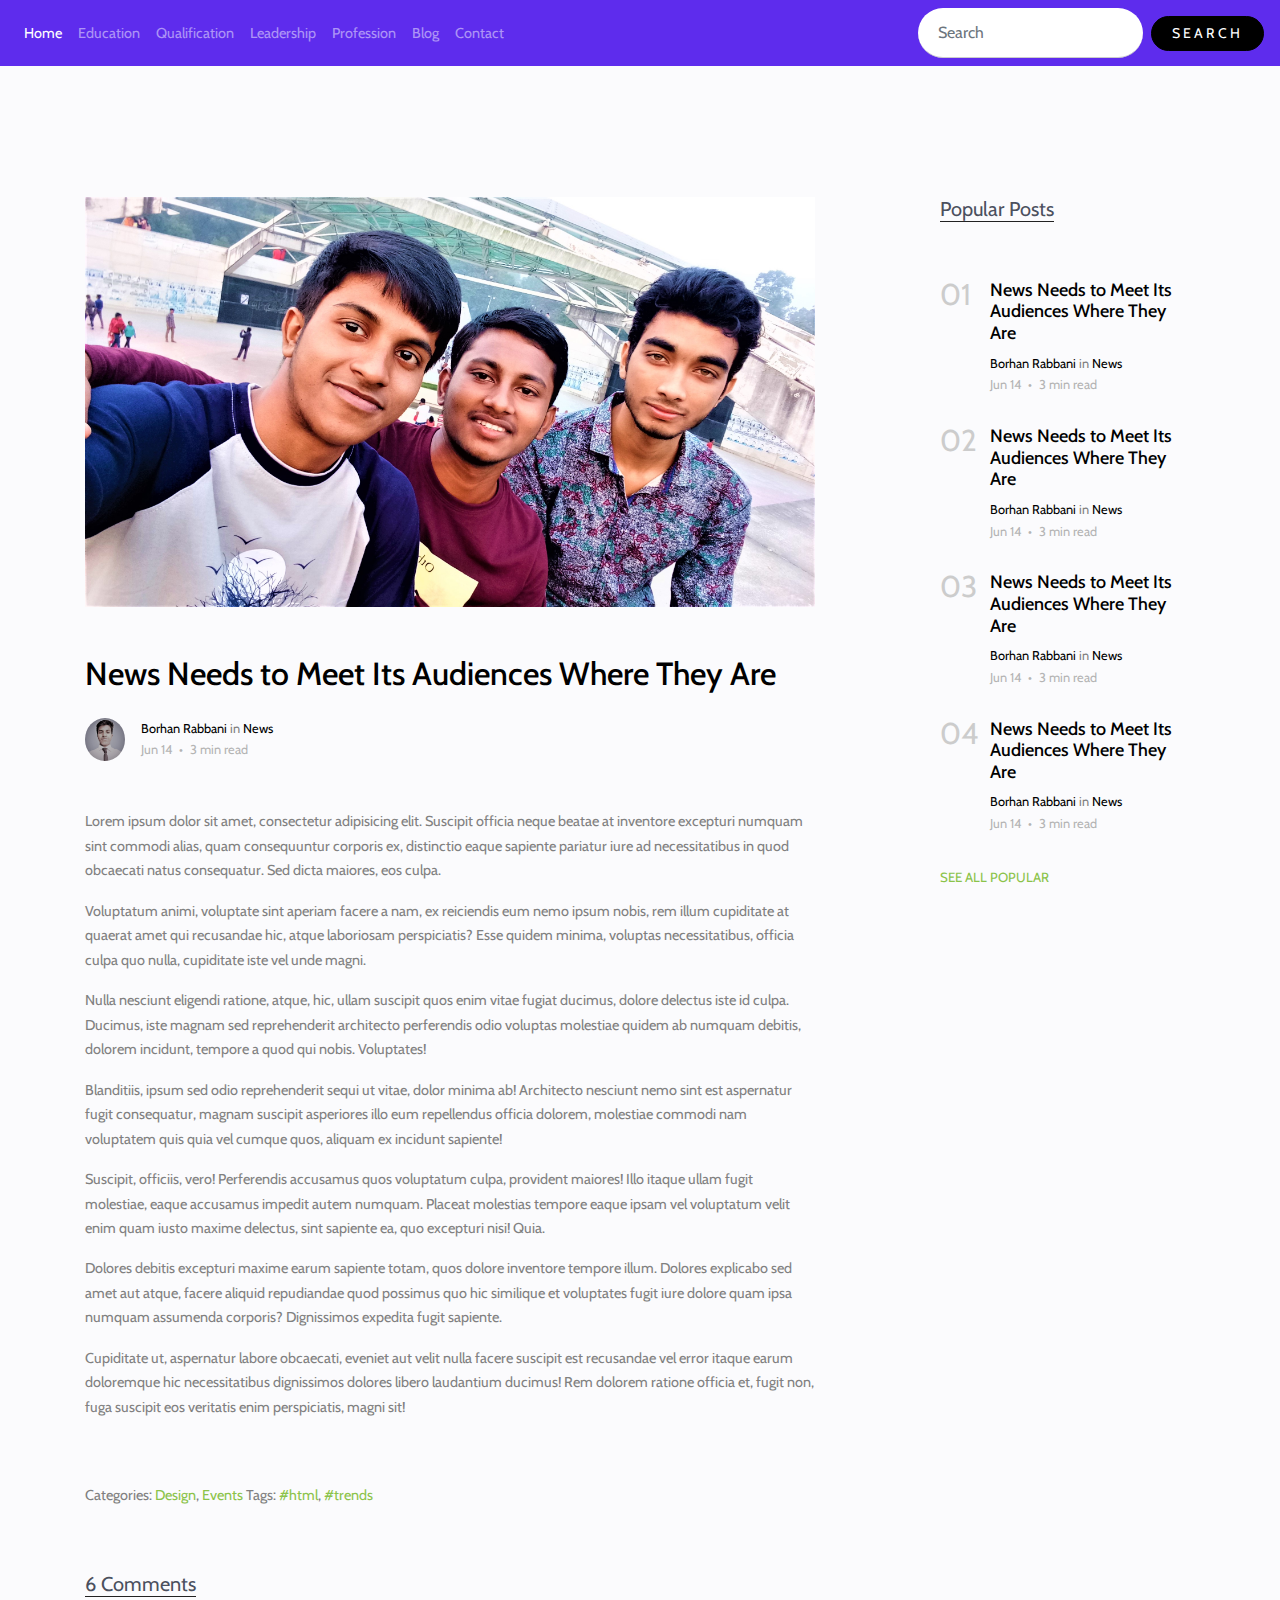
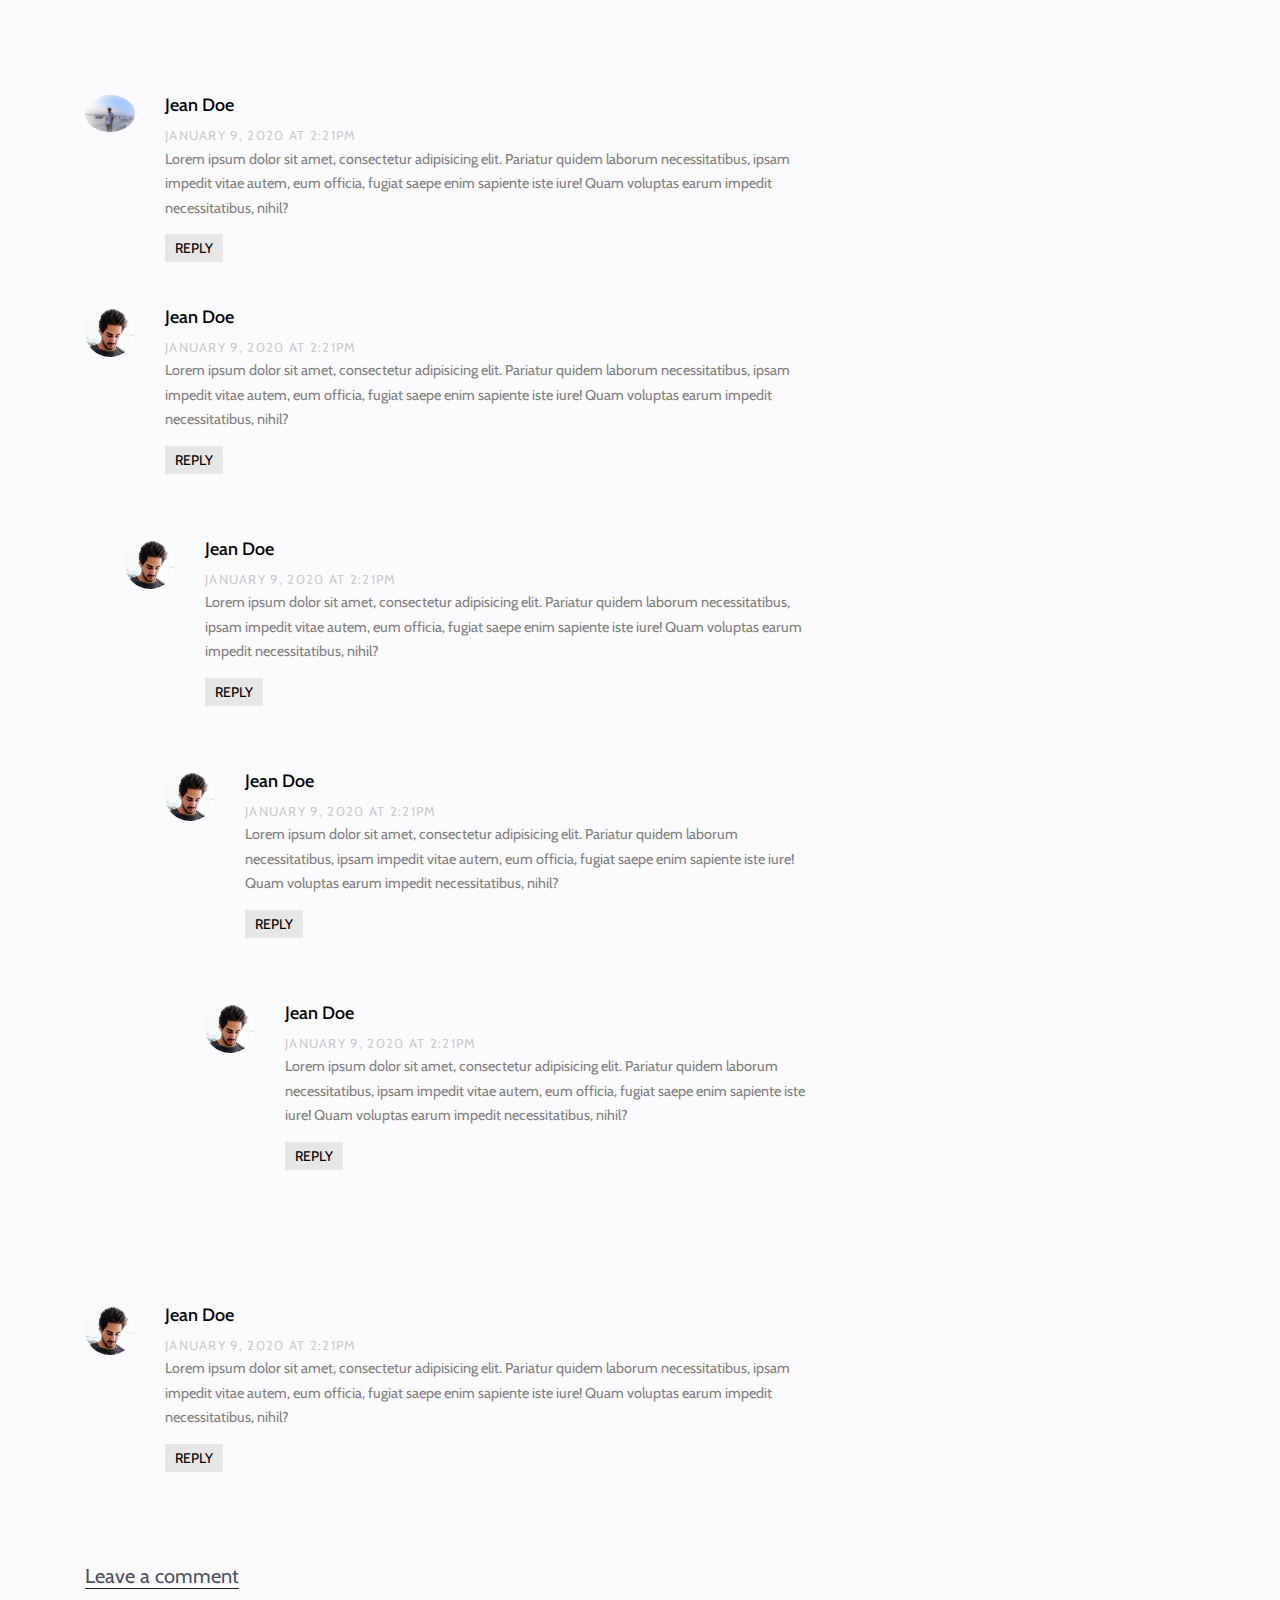
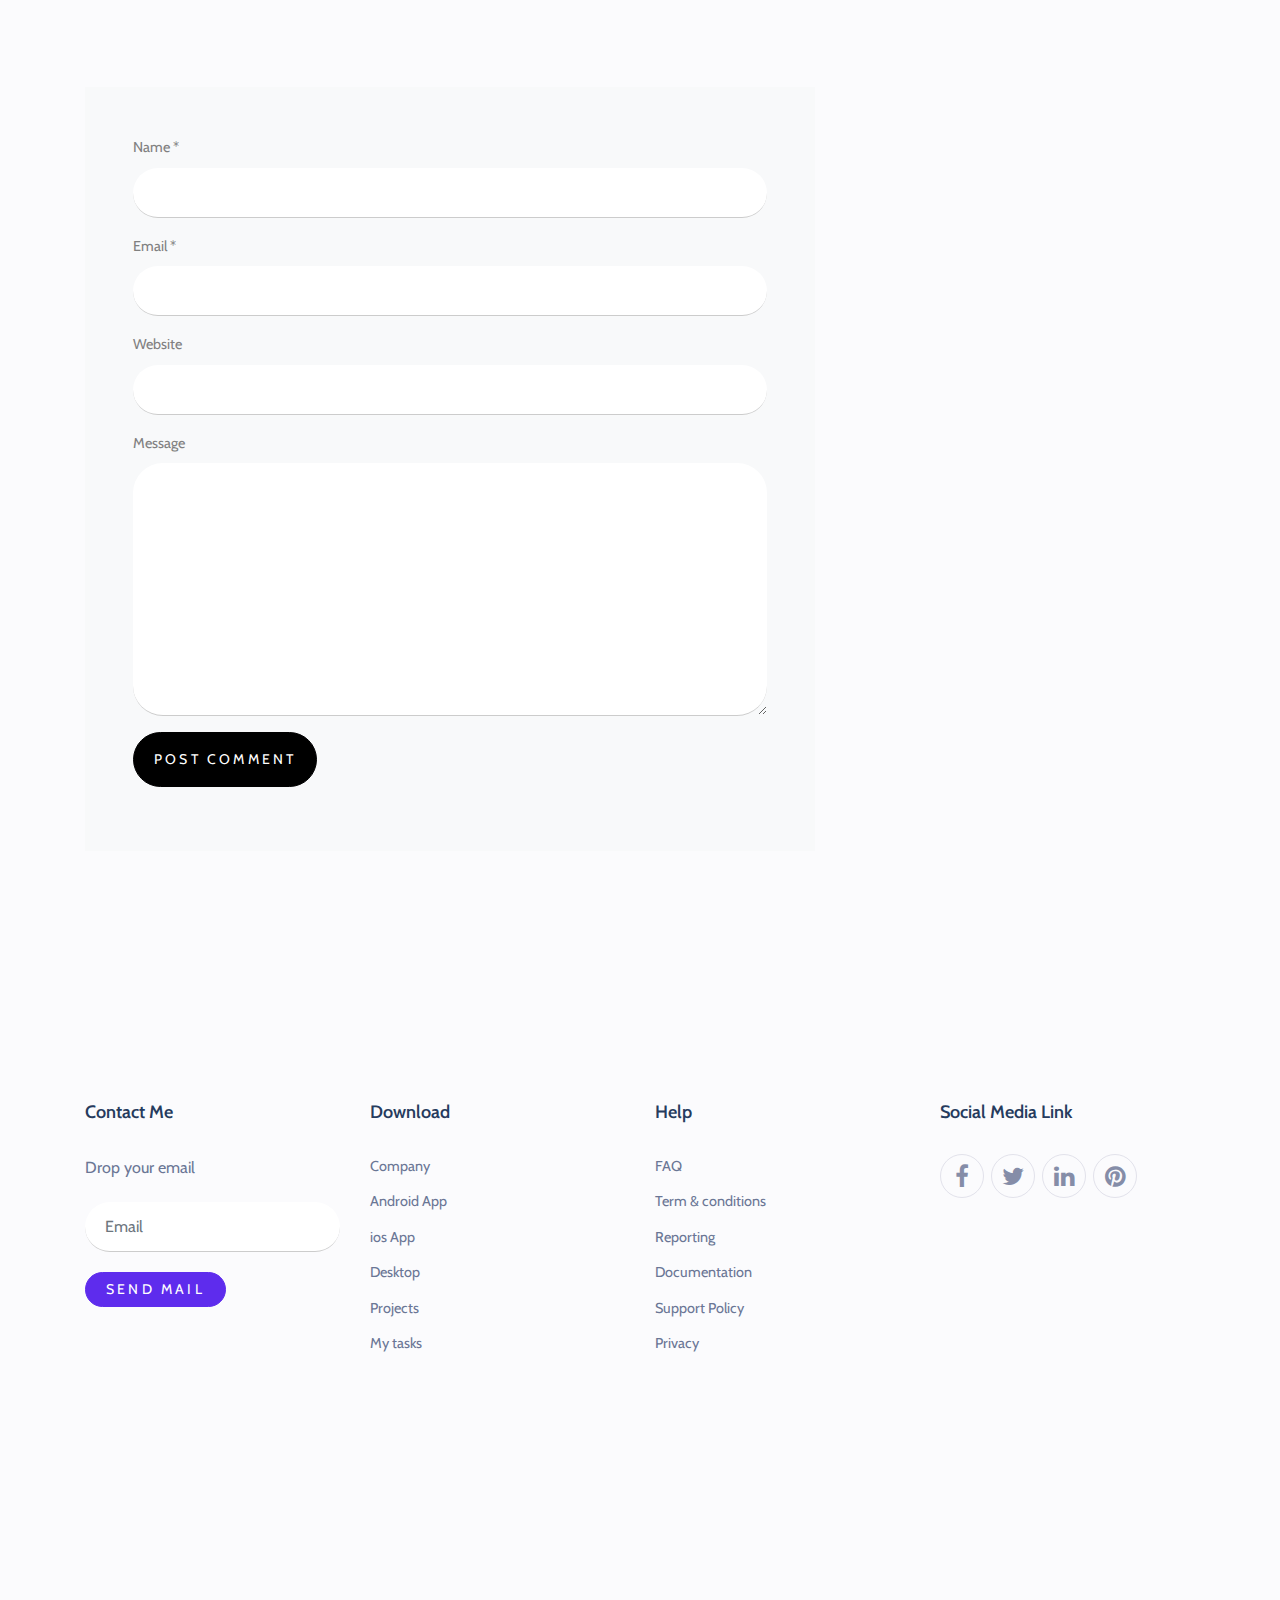
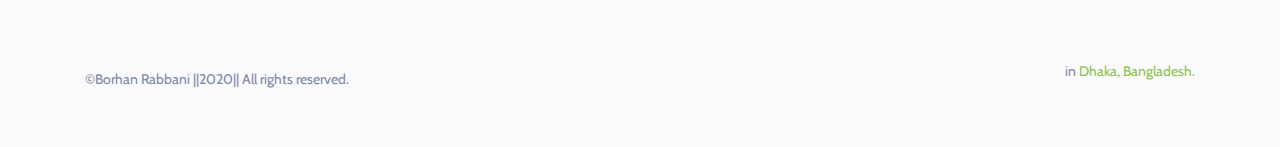
==== commit 65a27cc2: "Add files via upload" ====
--- a/myblog.html
+++ b/myblog.html
@@ -31,330 +31,12 @@
     <link rel="stylesheet" href="https://stackpath.bootstrapcdn.com/bootstrap/4.5.0/css/bootstrap.min.css" integrity="sha384-9aIt2nRpC12Uk9gS9baDl411NQApFmC26EwAOH8WgZl5MYYxFfc+NcPb1dKGj7Sk" crossorigin="anonymous">
 	<link rel="stylesheet" href="https://cdnjs.cloudflare.com/ajax/libs/font-awesome/4.7.0/css/font-awesome.min.css">
 	
-	<style>
-		.container{
-			margin-top:30px;
-		}
-		.border-size{
-			padding:15px;
-		}
-		
-		.dropdown-content {
-		  display: none;
-		  position: absolute;
-		  background-color: #f9f9f9;
-		  min-width: 160px;
-		  box-shadow: 0px 8px 16px 0px rgba(0,0,0,0.2);
-		  z-index: 1;
-		}
-
-		.dropdown-content a {
-		  color: black;
-		  padding: 12px 16px;
-		  text-decoration: none;
-		  display: block;
-		  text-align: left;
-		}
-
-		.dropdown-content a:hover {background-color: #f1f1f1;}
-
-		.dropdown:hover .dropdown-content {
-		  display: block;
-		}
-		
-		<-----------------Overly Image------------------->
-		.imgdhaka {
-		  position: relative;
-		  width: 50%;
-		}
-
-		.overimgQ1{
-		  display: block;
-		  width: 100%;
-		  height: 100%;
-		 
-		}
-
-		.overlay{
-		  position: absolute;
-		  top: 0;
-		  left: 0;
-		  right: 0;
-		  opacity: 0.9;
-		  background-color: #5E2CED;
-		  overflow: hidden;
-		  width: 0;
-		  height: 100%;
-		  transition: .5s ease;
-		}
-		.imgdhaka:hover .overlay {
-		  width: 100%;
-		}
-
-		.overly-text {
-		  white-space: nowrap; 
-		  color: #fff;
-		  font-size: 20px;
-		  position: absolute;
-		  overflow: hidden;
-		  top: 50%;
-		  left: 50%;
-		  transform: translate(-50%, -50%);
-		  -ms-transform: translate(-50%, -50%);
-		}
-		
-		
-		<-----footer------>
-		
-body {
-background: #fbfbfd;
-}
-
-nav.bg{
-	background: #5E2CED;
-}
-
-}
-
-.new_footer_area {
-    background: #fbfbfd;
-}
-
-
-.new_footer_top {
-    padding: 120px 0px 270px;
-    position: relative;
-      overflow-x: hidden;
-}
-.new_footer_area .footer_bottom {
-    padding-top: 5px;
-    padding-bottom: 50px;
-}
-.footer_bottom {
-    font-size: 14px;
-    font-weight: 300;
-    line-height: 20px;
-    color: #7f88a6;
-    padding: 27px 0px;
-}
-.new_footer_top .company_widget p {
-    font-size: 16px;
-    font-weight: 300;
-    line-height: 28px;
-    color: #6a7695;
-    margin-bottom: 20px;
-}
-.new_footer_top .company_widget .f_subscribe_two .btn_get {
-    border-width: 1px;
-    margin-top: 20px;
-}
-.btn_get_two:hover {
-    background: transparent;
-    color: #5e2ced;
-}
-.btn_get:hover {
-    color: #fff;
-    background: #6754e2;
-    border-color: #6754e2;
-    -webkit-box-shadow: none;
-    box-shadow: none;
-}
-a:hover, a:focus, .btn:hover, .btn:focus, button:hover, button:focus {
-    text-decoration: none;
-    outline: none;
-}
-
-
-
-.new_footer_top .f_widget.about-widget .f_list li a:hover {
-    color: #5e2ced;
-}
-.new_footer_top .f_widget.about-widget .f_list li {
-    margin-bottom: 11px;
-}
-.f_widget.about-widget .f_list li:last-child {
-    margin-bottom: 0px;
-}
-.f_widget.about-widget .f_list li {
-    margin-bottom: 15px;
-}
-.f_widget.about-widget .f_list {
-    margin-bottom: 0px;
-}
-.new_footer_top .f_social_icon a {
-    width: 44px;
-    height: 44px;
-    line-height: 43px;
-    background: transparent;
-    border: 1px solid #e2e2eb;
-    font-size: 24px;
-}
-.f_social_icon a {
-    width: 46px;
-    height: 46px;
-    border-radius: 50%;
-    font-size: 14px;
-    line-height: 45px;
-    color: #858da8;
-    display: inline-block;
-    background: #ebeef5;
-    text-align: center;
-    -webkit-transition: all 0.2s linear;
-    -o-transition: all 0.2s linear;
-    transition: all 0.2s linear;
-}
-.ti-facebook:before {
-    content: "\e741";
-}
-.ti-twitter-alt:before {
-    content: "\e74b";
-}
-.ti-vimeo-alt:before {
-    content: "\e74a";
-}
-.ti-pinterest:before {
-    content: "\e731";
-}
-
-.btn_get_two {
-    -webkit-box-shadow: none;
-    box-shadow: none;
-    background: #5e2ced;
-    border-color: #5e2ced;
-    color: #fff;
-}
-
-.btn_get_two:hover {
-    background: transparent;
-    color: #5e2ced;
-}
-
-.new_footer_top .f_social_icon a:hover {
-    background: #5e2ced;
-    border-color: #5e2ced;
-  color:white;
-}
-.new_footer_top .f_social_icon a + a {
-    margin-left: 4px;
-}
-.new_footer_top .f-title {
-    margin-bottom: 30px;
-    color: #263b5e;
-}
-.f_600 {
-    font-weight: 600;
-}
-.f_size_18 {
-    font-size: 18px;
-}
-h1, h2, h3, h4, h5, h6 {
-    color: #4b505e;
-}
-.new_footer_top .f_widget.about-widget .f_list li a {
-    color: #6a7695;
-}
-
-
-.new_footer_top .footer_bg {
-    position: absolute;
-    bottom: 0;
-    background: url("http://droitthemes.com/html/saasland/img/seo/footer_bg.png") no-repeat scroll center 0;
-    width: 100%;
-    height: 266px;
-}
-
-.new_footer_top .footer_bg .footer_bg_one {
-    background: url("https://1.bp.blogspot.com/-mvKUJFGEc-k/XclCOUSvCnI/AAAAAAAAUAE/jnBSf6Fe5_8tjjlKrunLBXwceSNvPcp3wCLcBGAsYHQ/s1600/volks.gif") no-repeat center center;
-    width: 330px;
-    height: 105px;
-  background-size:100%;
-    position: absolute;
-    bottom: 0;
-    left: 30%;
-    -webkit-animation: myfirst 22s linear infinite;
-    animation: myfirst 22s linear infinite;
-}
-
-.new_footer_top .footer_bg .footer_bg_two {
-    background: url("https://1.bp.blogspot.com/-hjgfxUW1o1g/Xck--XOdlxI/AAAAAAAAT_4/JWYFJl83usgRFMvRfoKkSDGd--_Sv04UQCLcBGAsYHQ/s1600/cyclist.gif") no-repeat center center;
-    width: 88px;
-    height: 100px;
-  background-size:100%;
-    bottom: 0;
-    left: 38%;
-    position: absolute;
-    -webkit-animation: myfirst 30s linear infinite;
-    animation: myfirst 30s linear infinite;
-}
-
-
-
-@-moz-keyframes myfirst {
-  0% {
-    left: -25%;
-  }
-  100% {
-    left: 100%;
-  }
-}
-
-@-webkit-keyframes myfirst {
-  0% {
-    left: -25%;
-  }
-  100% {
-    left: 100%;
-  }
-}
-
-@keyframes myfirst {
-  0% {
-    left: -25%;
-  }
-  100% {
-    left: 100%;
-  }
-}
-
-/*************footer End*****************/
-
-
-	</style>
+	<link rel="stylesheet" href="style.css" />
+	
    
   </head>
   <body>
-  
-	<div class="container">
-        <div class="row align-items-center">
-          <div class="col-12 col-lg-6 d-flex">
-            <a href="index.html" class="site-logo">
-              <b>Borhan Rabbani</b>
-            </a>
-
-            
-
-          </div>
-          <div class="col-12 col-lg-6 ml-auto d-flex">
-            <div class="ml-md-auto top-social d-none d-lg-inline-block">
-              <a href="#" class="d-inline-block p-3"><span class="icon-facebook"></span></a>
-                <a href="#" class="d-inline-block p-3"><span class="icon-twitter"></span></a>
-                <a href="#" class="d-inline-block p-3"><span class="icon-instagram"></span></a>
-            </div>
-            <form action="#" class="search-form d-inline-block">
-
-              <div class="d-flex">
-                <input type="email" class="form-control" placeholder="Search...">
-                <button type="submit" class="btn btn-secondary" ><span class="icon-search"></span></button>
-              </div>
-            </form>
-
-            
-          </div>
-          <div class="col-6 d-block d-lg-none text-right">
-            
-          </div>
-        </div>
-    </div>
+
 		<nav class="navbar navbar-expand-lg navbar-dark bg sticky-top">
 		  <button class="navbar-toggler" type="button" data-toggle="collapse" data-target="#navbarTogglerDemo03" aria-controls="navbarTogglerDemo03" aria-expanded="false" aria-label="Toggle navigation">
 			<span class="navbar-toggler-icon"></span>
@@ -622,7 +304,7 @@
                         <div class="col-lg-3 col-md-6">
                             <div class="f_widget company_widget wow fadeInLeft" data-wow-delay="0.2s" style="visibility: visible; animation-delay: 0.2s; animation-name: fadeInLeft;">
                                 <h2 class="f-title f_600 t_color f_size_18" id="contact">Contact Me</h2>
-                                <p>Drop an email</p>
+                                <p>Drop your email</p>
                                 <form action="#" class="f_subscribe_two mailchimp" method="post" novalidate="true" _lpchecked="1">
                                     <input type="text" name="EMAIL" class="form-control memail" placeholder="Email">
                                     <button class="btn btn_get btn_get_two" type="submit">Send mail</button>
@@ -670,10 +352,7 @@
                         </div>
                     </div>
                 </div>
-                <div class="footer_bg">
-                    <div class="footer_bg_one"></div>
-                    <div class="footer_bg_two"></div>
-                </div>
+                
             </div>
             <div class="footer_bottom">
                 <div class="container">
--- a/style.css
+++ b/style.css
@@ -0,0 +1,285 @@
+.container{
+			margin-top:30px;
+		}
+		.border-size{
+			padding:15px;
+		}
+		
+		.dropdown-content {
+		  display: none;
+		  position: absolute;
+		  background-color: #f9f9f9;
+		  min-width: 160px;
+		  box-shadow: 0px 8px 16px 0px rgba(0,0,0,0.2);
+		  z-index: 1;
+		}
+
+		.dropdown-content a {
+		  color: black;
+		  padding: 12px 16px;
+		  text-decoration: none;
+		  display: block;
+		  text-align: left;
+		}
+
+		.dropdown-content a:hover {background-color: #f1f1f1;}
+
+		.dropdown:hover .dropdown-content {
+		  display: block;
+		}
+		
+		/*-----------------Overly Image-------------------*/
+		.imgdhaka {
+		  position: relative;
+		  width: 50%;
+		}
+
+		.overimgQ1{
+		  display: block;
+		  width: 100%;
+		  height: 100%;
+		 
+		}
+
+		.overlay{
+		  position: absolute;
+		  top: 0;
+		  left: 0;
+		  right: 0;
+		  opacity: 0.9;
+		  background-color: #5E2CED;
+		  overflow: hidden;
+		  width: 0;
+		  height: 100%;
+		  transition: .5s ease;
+		}
+		.imgdhaka:hover .overlay {
+		  width: 100%;
+		}
+
+		.overly-text {
+		  white-space: nowrap; 
+		  color: #fff;
+		  font-size: 20px;
+		  position: absolute;
+		  overflow: hidden;
+		  top: 50%;
+		  left: 50%;
+		  transform: translate(-50%, -50%);
+		  -ms-transform: translate(-50%, -50%);
+		}
+		
+		
+		/*-----footer------*/
+		
+body {
+background: #fbfbfd;
+}
+
+nav.bg{
+	background: #5E2CED;
+}
+
+}
+
+.new_footer_area {
+    background: #fbfbfd;
+}
+
+
+.new_footer_top {
+    padding: 120px 0px 270px;
+    position: relative;
+      overflow-x: hidden;
+}
+.new_footer_area .footer_bottom {
+    padding-top: 5px;
+    padding-bottom: 50px;
+}
+.footer_bottom {
+    font-size: 14px;
+    font-weight: 300;
+    line-height: 20px;
+    color: #7f88a6;
+    padding: 27px 0px;
+}
+.new_footer_top .company_widget p {
+    font-size: 16px;
+    font-weight: 300;
+    line-height: 28px;
+    color: #6a7695;
+    margin-bottom: 20px;
+}
+.new_footer_top .company_widget .f_subscribe_two .btn_get {
+    border-width: 1px;
+    margin-top: 20px;
+}
+.btn_get_two:hover {
+    background: transparent;
+    color: #5e2ced;
+}
+.btn_get:hover {
+    color: #fff;
+    background: #6754e2;
+    border-color: #6754e2;
+    -webkit-box-shadow: none;
+    box-shadow: none;
+}
+a:hover, a:focus, .btn:hover, .btn:focus, button:hover, button:focus {
+    text-decoration: none;
+    outline: none;
+}
+
+
+
+.new_footer_top .f_widget.about-widget .f_list li a:hover {
+    color: #5e2ced;
+}
+.new_footer_top .f_widget.about-widget .f_list li {
+    margin-bottom: 11px;
+}
+.f_widget.about-widget .f_list li:last-child {
+    margin-bottom: 0px;
+}
+.f_widget.about-widget .f_list li {
+    margin-bottom: 15px;
+}
+.f_widget.about-widget .f_list {
+    margin-bottom: 0px;
+}
+.new_footer_top .f_social_icon a {
+    width: 44px;
+    height: 44px;
+    line-height: 43px;
+    background: transparent;
+    border: 1px solid #e2e2eb;
+    font-size: 24px;
+}
+.f_social_icon a {
+    width: 46px;
+    height: 46px;
+    border-radius: 50%;
+    font-size: 14px;
+    line-height: 45px;
+    color: #858da8;
+    display: inline-block;
+    background: #ebeef5;
+    text-align: center;
+    -webkit-transition: all 0.2s linear;
+    -o-transition: all 0.2s linear;
+    transition: all 0.2s linear;
+}
+.ti-facebook:before {
+    content: "\e741";
+}
+.ti-twitter-alt:before {
+    content: "\e74b";
+}
+.ti-vimeo-alt:before {
+    content: "\e74a";
+}
+.ti-pinterest:before {
+    content: "\e731";
+}
+
+.btn_get_two {
+    -webkit-box-shadow: none;
+    box-shadow: none;
+    background: #5e2ced;
+    border-color: #5e2ced;
+    color: #fff;
+}
+
+.btn_get_two:hover {
+    background: transparent;
+    color: #5e2ced;
+}
+
+.new_footer_top .f_social_icon a:hover {
+    background: #5e2ced;
+    border-color: #5e2ced;
+  color:white;
+}
+.new_footer_top .f_social_icon a + a {
+    margin-left: 4px;
+}
+.new_footer_top .f-title {
+    margin-bottom: 30px;
+    color: #263b5e;
+}
+.f_600 {
+    font-weight: 600;
+}
+.f_size_18 {
+    font-size: 18px;
+}
+h1, h2, h3, h4, h5, h6 {
+    color: #4b505e;
+}
+.new_footer_top .f_widget.about-widget .f_list li a {
+    color: #6a7695;
+}
+
+
+.new_footer_top .footer_bg {
+    position: absolute;
+    bottom: 0;
+    background: url("http://droitthemes.com/html/saasland/img/seo/footer_bg.png") no-repeat scroll center 0;
+    width: 100%;
+    height: 266px;
+}
+
+.new_footer_top .footer_bg .footer_bg_one {
+    background: url("https://1.bp.blogspot.com/-mvKUJFGEc-k/XclCOUSvCnI/AAAAAAAAUAE/jnBSf6Fe5_8tjjlKrunLBXwceSNvPcp3wCLcBGAsYHQ/s1600/volks.gif") no-repeat center center;
+    width: 330px;
+    height: 105px;
+  background-size:100%;
+    position: absolute;
+    bottom: 0;
+    left: 30%;
+    -webkit-animation: myfirst 22s linear infinite;
+    animation: myfirst 22s linear infinite;
+}
+
+.new_footer_top .footer_bg .footer_bg_two {
+    background: url("https://1.bp.blogspot.com/-hjgfxUW1o1g/Xck--XOdlxI/AAAAAAAAT_4/JWYFJl83usgRFMvRfoKkSDGd--_Sv04UQCLcBGAsYHQ/s1600/cyclist.gif") no-repeat center center;
+    width: 88px;
+    height: 100px;
+  background-size:100%;
+    bottom: 0;
+    left: 38%;
+    position: absolute;
+    -webkit-animation: myfirst 30s linear infinite;
+    animation: myfirst 30s linear infinite;
+}
+
+
+
+@-moz-keyframes myfirst {
+  0% {
+    left: -25%;
+  }
+  100% {
+    left: 100%;
+  }
+}
+
+@-webkit-keyframes myfirst {
+  0% {
+    left: -25%;
+  }
+  100% {
+    left: 100%;
+  }
+}
+
+@keyframes myfirst {
+  0% {
+    left: -25%;
+  }
+  100% {
+    left: 100%;
+  }
+}
+
+/*************footer End*****************/